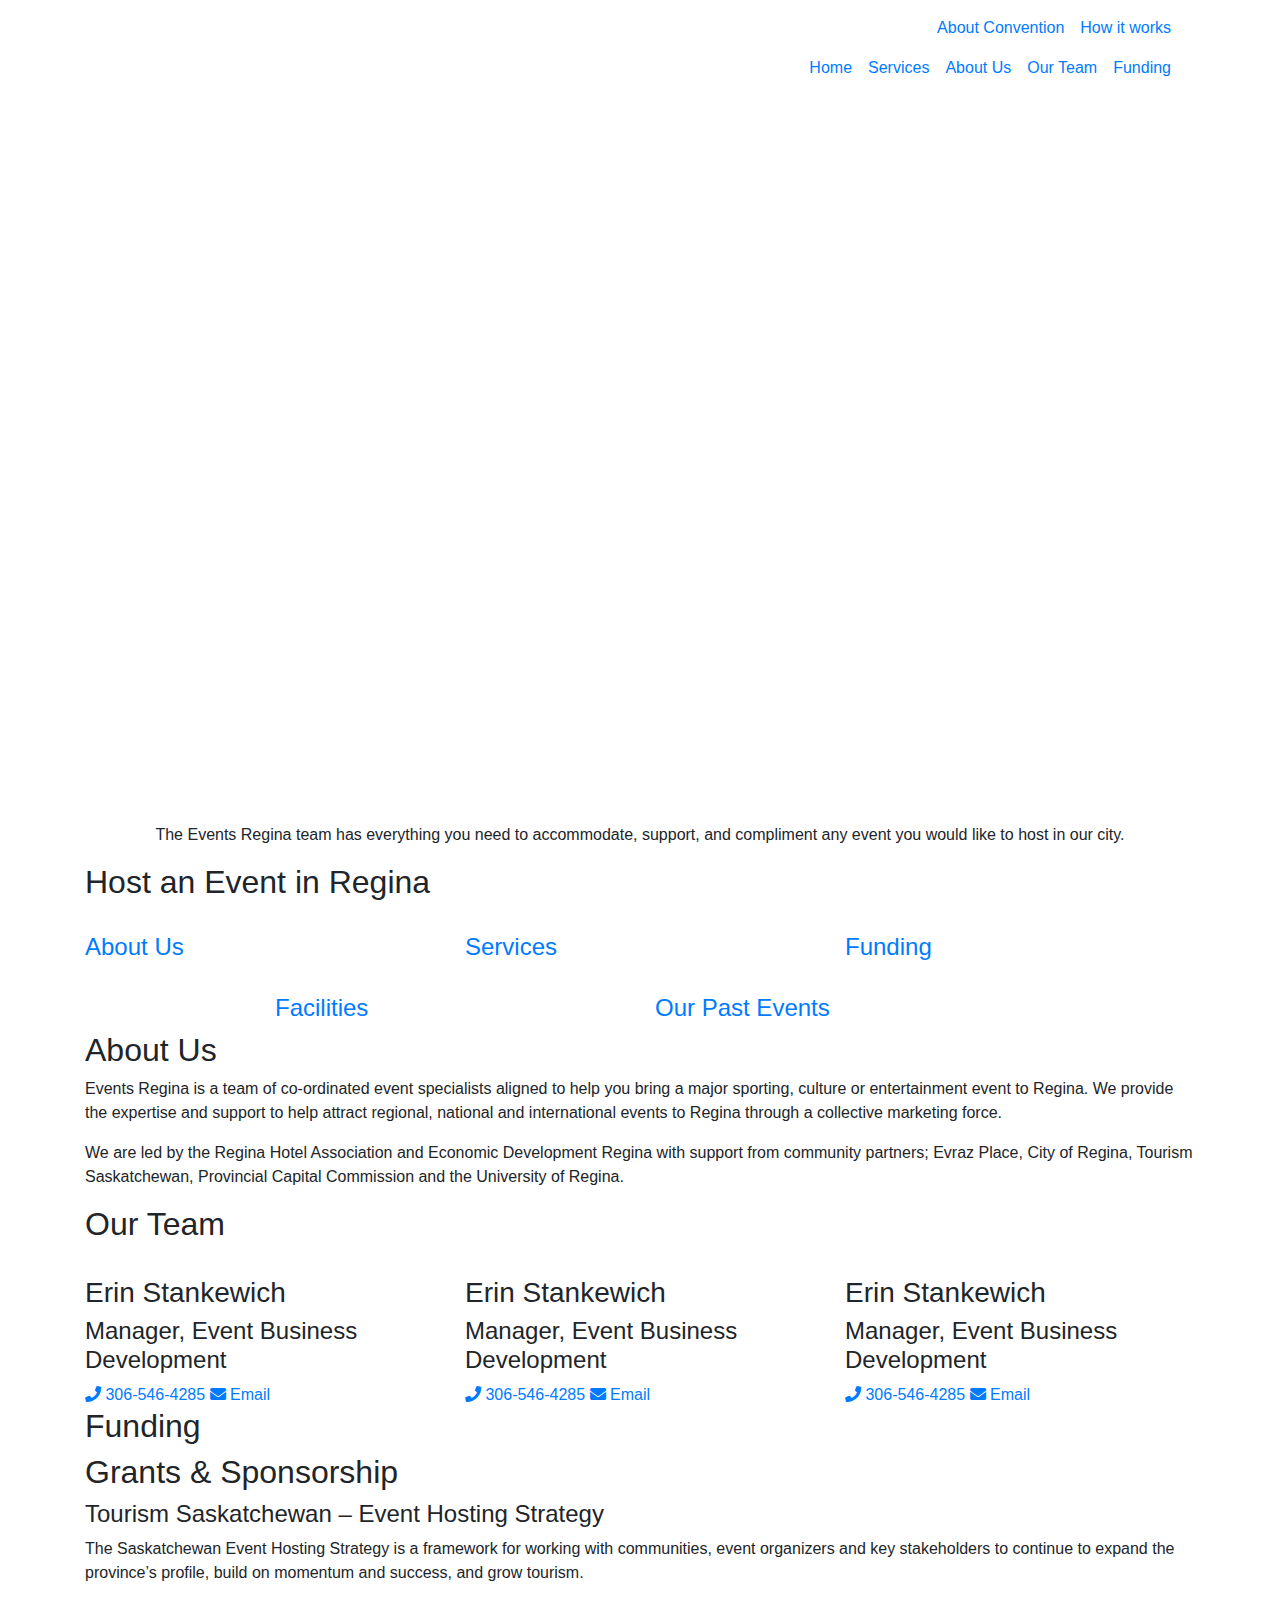
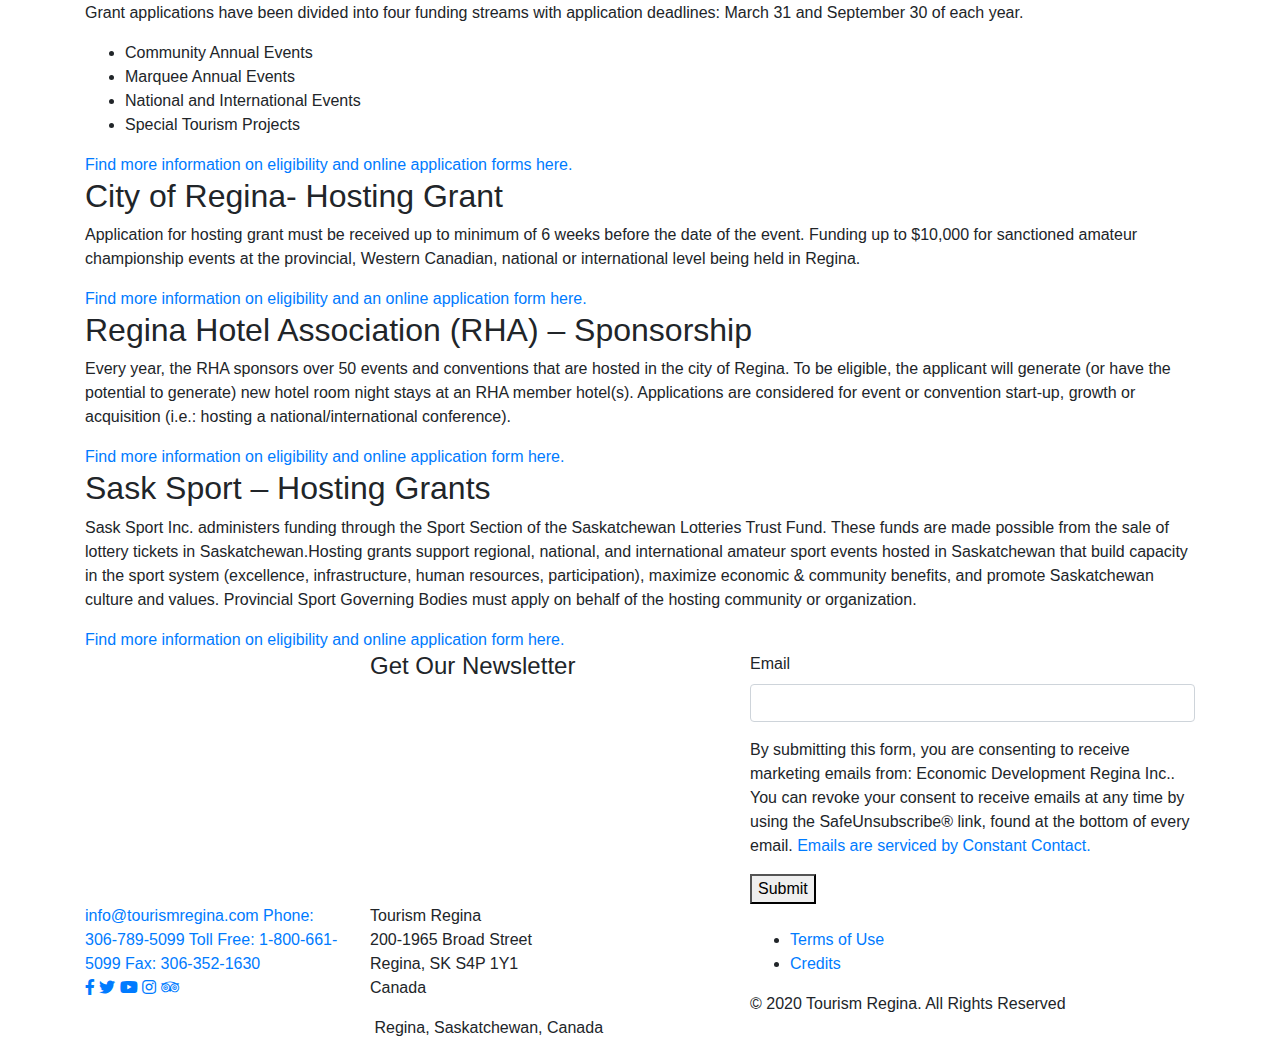
==== index.html @ 853d6567 "added init project files" ====
<!DOCTYPE html>
<html lang="en">
  <head>
    <meta charset="UTF-8" />
    <meta name="viewport" content="width=device-width, initial-scale=1.0" />
    <meta http-equiv="X-UA-Compatible" content="ie=edge" />
    <!-- Site title -->
    <title>Convention</title>

    <!-- Favicon -->
    <link rel="icon"  type="image/ico" href="assets/img/favicon.ico" />
    
    <!-- Bootstrap css -->
    <link rel="stylesheet" href="assets/css/bootstrap.min.css" />
    <!-- Fontawesome css -->
    <link rel="stylesheet" href="assets/css/fontawesome.min.css" />
    <!-- Main Style css -->
    <link rel="stylesheet" href="assets/css/style.css" />
  </head>
  <body>

    <!-- Header Start here -->
    <div class="header-area">
      <div class="container">
        <div class="row">
          <div class="col-lg-12">
            <nav class="navbar navbar-expand-lg">
              <a class="navbar-brand" href="index.html">
                <img src="assets/img/Events-Regina-Logo.svg" alt="">
              </a>
              <button class="navbar-toggler" type="button" data-toggle="collapse" data-target="#navbarSupportedContent" aria-controls="navbarSupportedContent" aria-expanded="false" aria-label="Toggle navigation">
                <span class="navbar-toggler-icon">
                  <i class="fas fa-bars"></i>
                </span>
              </button>
            
              <div class="collapse navbar-collapse flex-column" id="navbarSupportedContent">
                <ul class="navbar-nav flex-row ml-auto top-menu">
                  <li class="nav-item">
                    <a class="nav-link" href="#">About Convention</a>
                  </li>
                  <li class="nav-item">
                    <a class="nav-link" href="#">How it works</a>
                  </li>
                </ul>
                <ul class="navbar-nav ml-auto">
                  <li class="nav-item">
                    <a class="nav-link" href="#intro">Home</a>
                  </li>
                  <li class="nav-item">
                    <a class="nav-link" href="#cta">Services</a>
                  </li>
                  <li class="nav-item">
                    <a class="nav-link" href="#about">About Us</a>
                  </li>
                  <li class="nav-item">
                    <a class="nav-link" href="#team">Our Team</a>
                  </li>
                  <li class="nav-item">
                    <a class="nav-link" href="#funding">Funding</a>
                  </li>
                </ul>
              </div>
            </nav>
          </div>
        </div>
      </div>
    </div>
    <!-- Header end here -->

    <!-- Hero section start here -->
    <div class="hero-section" id="intro">
      <div class="video-wrapp">
        <video width="100%" height="720" autoplay loop>
          <source src="assets/video/bee_39120.mp4" type="video/mp4">
        </video>
      </div>
    </div>
    <!-- Hero section end here -->

    <!-- Intro section start here -->
    <div class="intro-section">
      <div class="container">
        <div class="row">
          <div class="col-lg-12">
            <div class="intro-text text-center">
              <p>The Events Regina team has everything you need to accommodate, support, and compliment any event you would like to host in our city.</p>
            </div>
          </div>
        </div>
      </div>
    </div>
    <!-- Intro section end here -->

    <!-- CTA section start here -->
    <div class="cta-section section-padding" id="cta">
      <div class="container">
        <div class="row">
          <div class="col-lg-12">
            <div class="section-title">
              <h2>Host an Event in Regina</h2>
            </div>
          </div>
        </div>
        <div class="row justify-content-center">
          <div class="col-lg-4 col-md-6">
            <a href="#" class="single-cta">
              <img src="//placekitten.com/360/360" alt="">
              <div class="text">
                <h4>About Us</h4>
              </div>
            </a>
          </div>
          <div class="col-lg-4 col-md-6">
            <a href="#" class="single-cta">
              <img src="//placekitten.com/360/360" alt="">
              <div class="text">
                <h4>Services</h4>
              </div>
            </a>
          </div>
          <div class="col-lg-4 col-md-6">
            <a href="#" class="single-cta">
              <img src="//placekitten.com/360/360" alt="">
              <div class="text">
                <h4>Funding</h4>
              </div>
            </a>
          </div>
          <div class="col-lg-4 col-md-6">
            <a href="#" class="single-cta">
              <img src="//placekitten.com/360/360" alt="">
              <div class="text">
                <h4>Facilities</h4>
              </div>
            </a>
          </div>
          <div class="col-lg-4 col-md-6">
            <a href="#" class="single-cta">
              <img src="//placekitten.com/360/360" alt="">
              <div class="text">
                <h4>Our Past Events</h4>
              </div>
            </a>
          </div>
        </div>
      </div>
    </div>
    <!-- CTA section end here -->

    <!-- About section start here -->
    <div class="about-section" id="about">
      <div class="gradient-band"></div>
      <div class="container">
        <div class="row">
          <div class="col-lg-12">
            <div class="section-title">
              <h2>About Us</h2>
            </div>
          </div>
        </div>
        <div class="row">
          <div class="col-lg-12">
            <div class="about-text">
              <p>Events Regina is a team of co-ordinated event specialists aligned to help you bring a major sporting, culture or entertainment event to Regina. We provide the expertise and support to help attract regional, national and international events to Regina through a collective marketing force.</p>
              <p>We are led by the Regina Hotel Association and Economic Development Regina with support from community partners; Evraz Place, City of Regina, Tourism Saskatchewan, Provincial Capital Commission and the University of Regina.</p>
            </div>
          </div>
        </div>
      </div>
    </div>
    <!-- About section end here -->

    <!-- Team section start here -->
    <div class="team-section section-padding" id="team">
      <div class="container">
        <div class="row">
          <div class="col-lg-12">
            <div class="section-title">
              <h2>Our Team</h2>
            </div>
          </div>
        </div>
        <div class="row justify-content-center">
          <div class="col-lg-4 col-md-6">
            <div class="single-team-member">
              <img src="//placekitten.com/300/300" alt="" class="avatar">
              <h3 class="name">Erin Stankewich</h3>
              <h4>Manager, Event Business Development</h4>
              <div class="contact-info">
                <a href="tel:306-546-4285"><i class="fa fa-phone"></i> 306-546-4285</a>
                <a href="mailto:demo@demomail.com"><i class="fa fa-envelope"></i> Email</a>
              </div>
            </div>
          </div>
          <div class="col-lg-4 col-md-6">
            <div class="single-team-member">
              <img src="//placekitten.com/300/300" alt="" class="avatar">
              <h3 class="name">Erin Stankewich</h3>
              <h4>Manager, Event Business Development</h4>
              <div class="contact-info">
                <a href="tel:306-546-4285"><i class="fa fa-phone"></i> 306-546-4285</a>
                <a href="mailto:demo@demomail.com"><i class="fa fa-envelope"></i> Email</a>
              </div>
            </div>
          </div>
          <div class="col-lg-4 col-md-6">
            <div class="single-team-member">
              <img src="//placekitten.com/300/300" alt="" class="avatar">
              <h3 class="name">Erin Stankewich</h3>
              <h4>Manager, Event Business Development</h4>
              <div class="contact-info">
                <a href="tel:306-546-4285"><i class="fa fa-phone"></i> 306-546-4285</a>
                <a href="mailto:demo@demomail.com"><i class="fa fa-envelope"></i> Email</a>
              </div>
            </div>
          </div>
        </div>
      </div>
    </div>
    <!-- Team section end here -->


    <!-- Funding section start here -->
    <div class="funding-section section-padding-bottom" id="funding">
      <div class="gradient-band"></div>
      <div class="container">
        <div class="row">
          <div class="col-lg-12">
            <div class="section-title">
              <h2>Funding</h2>
            </div>
          </div>
        </div>
        <div class="row">
          <div class="col-lg-12">
            <div class="funding-texts">
              <h2>Grants & Sponsorship</h2>
              <h4>Tourism Saskatchewan – Event Hosting Strategy</h4>
              <p>The Saskatchewan Event Hosting Strategy is a framework for working with communities, event organizers and key stakeholders to continue to expand the province’s profile, build on momentum and success, and grow tourism.</p>
              <p>Grant applications have been divided into four funding streams with application deadlines: March 31 and September 30 of each year.</p>
              <ul>
                <li>Community Annual Events</li>
                <li>Marquee Annual Events</li>
                <li>National and International Events</li>
                <li>Special Tourism Projects</li>
              </ul>
              <a href="#" class="inline-link">Find more information on eligibility and online application forms here.</a>
              <div class="spacer-30"></div>
              <h2>City of Regina- Hosting Grant</h2>
              <p>Application for hosting grant must be received up to minimum of 6 weeks before the date of the event.  Funding up to $10,000 for sanctioned amateur championship events at the provincial, Western Canadian, national or international level being held in Regina.</p>
              <a href="#" class="inline-link">Find more information on eligibility and an online application form here.</a>
              <div class="spacer-30"></div>
              <h2>Regina Hotel Association (RHA) – Sponsorship</h2>
              <p>Every year, the RHA sponsors over 50 events and conventions that are hosted in the city of Regina.  To be eligible, the applicant will generate (or have the potential to generate) new hotel room night stays at an RHA member hotel(s).  Applications are considered for event or convention start-up, growth or acquisition (i.e.: hosting a national/international conference).</p>
              <a href="#" class="inline-link">Find more information on eligibility and online application form here.</a>
              <div class="spacer-30"></div>
              <h2>Sask Sport – Hosting Grants</h2>
              <p>Sask Sport Inc. administers funding through the Sport Section of the Saskatchewan Lotteries Trust Fund. These funds are made possible from the sale of lottery tickets in Saskatchewan.Hosting grants support regional, national, and international amateur sport events hosted in Saskatchewan that build capacity in the sport system (excellence, infrastructure, human resources, participation), maximize economic & community benefits, and promote Saskatchewan culture and values. Provincial Sport Governing Bodies must apply on behalf of the hosting community or organization.</p>
              <a href="#" class="inline-link">Find more information on eligibility and online application form here.</a>
            </div>
          </div>
        </div>
      </div>
    </div>
    <!-- Funding section end here -->


    <!-- Footer area start here -->
    <div class="footer-section">
      <div class="container">
        <div class="row">
          <div class="col-lg-3">
            <a class="footer-logo">
              <img src="assets/img/Events-Regina-Logo.svg" alt="">
            </a>
          </div>
          <div class="col-lg-4">
            <div class="signup-title">
              <h4>Get Our Newsletter</h4>
            </div>
          </div>
          <div class="col-lg-5">
            <div class="subscribe-box">
              <form>
                <div class="form-group">
                  <label for="email" class="required">Email</label>
                  <input type="email" class="form-control" id="email">
                </div>
                <div class="disclaimer-text">
                  <p>
                    By submitting this form, you are consenting to receive marketing emails from: Economic Development Regina Inc.. You can revoke your consent to receive emails at any time by using the SafeUnsubscribe® link, found at the bottom of every email.
                    <a href="#" target="_blank">Emails are serviced by Constant Contact.</a>
                  </p>
                </div>
                <button type="submit" class="gradient-button">Submit</button>
              </form>
            </div>
          </div>
        </div>
        <div class="row footer-bottom justify-content-center">
          <div class="col-lg-3 col-md-6">
            <div class="contact-info">
              <a href="mailto:demo@demomail.com"><span>info@tourismregina.com</span></a>
              <a href="tel:306-789-5099">Phone: <span>306-789-5099</span></a>
              <a href="tel:1-800-661-5099">Toll Free: <span>1-800-661-5099</span></a>
              <a href="tel:306-352-1630">Fax: <span>306-352-1630</span></a>
            </div>
            <div class="social-links">
              <a href="#"><i class="fab fa-facebook-f"></i></a>
              <a href="#"><i class="fab fa-twitter"></i></a>
              <a href="#"><i class="fab fa-youtube"></i></a>
              <a href="#"><i class="fab fa-instagram"></i></a>
              <a href="#"><i class="fab fa-tripadvisor"></i></a>
            </div>
          </div>
          <div class="col-lg-4 col-md-6">
            <div class="footer-address">
              <p>Tourism Regina<br>
                200-1965 Broad Street<br>
                Regina, SK S4P 1Y1<br>
                Canada
              </p>
              <div class="text-with-flag">
                <p><img src="assets/img/flag-canda.png" alt=""> Regina, Saskatchewan, Canada</p>
              </div>
            </div>
          </div>
          <div class="col-lg-5 col-md-5">
            <div class="footer-copyright">
              <img class="logo-right" src="assets/img/EDR-Logo.svg" alt="">
              <div class="footer-link">
                <ul>
                  <li><a href="#">Terms of Use</a></li>
                  <li><a href="#">Credits</a></li>
                </ul>
              </div>
              <p class="copy-text">&copy; 2020 Tourism Regina. All Rights Reserved</p>
            </div>
          </div>
        </div>
      </div>
    </div>
    <!-- Footer area end here -->

    <!-- jQuery library -->
    <script src="assets/js/jquery.slim.min.js"></script>
    <!-- Popper js -->
    <script src="assets/js/popper.min.js"></script>
    <!-- Bootsrap js -->
    <script src="assets/js/bootstrap.min.js"></script>
    <!-- Custom js -->
    <script src="assets/js/main.js"></script>
  </body>
</html>
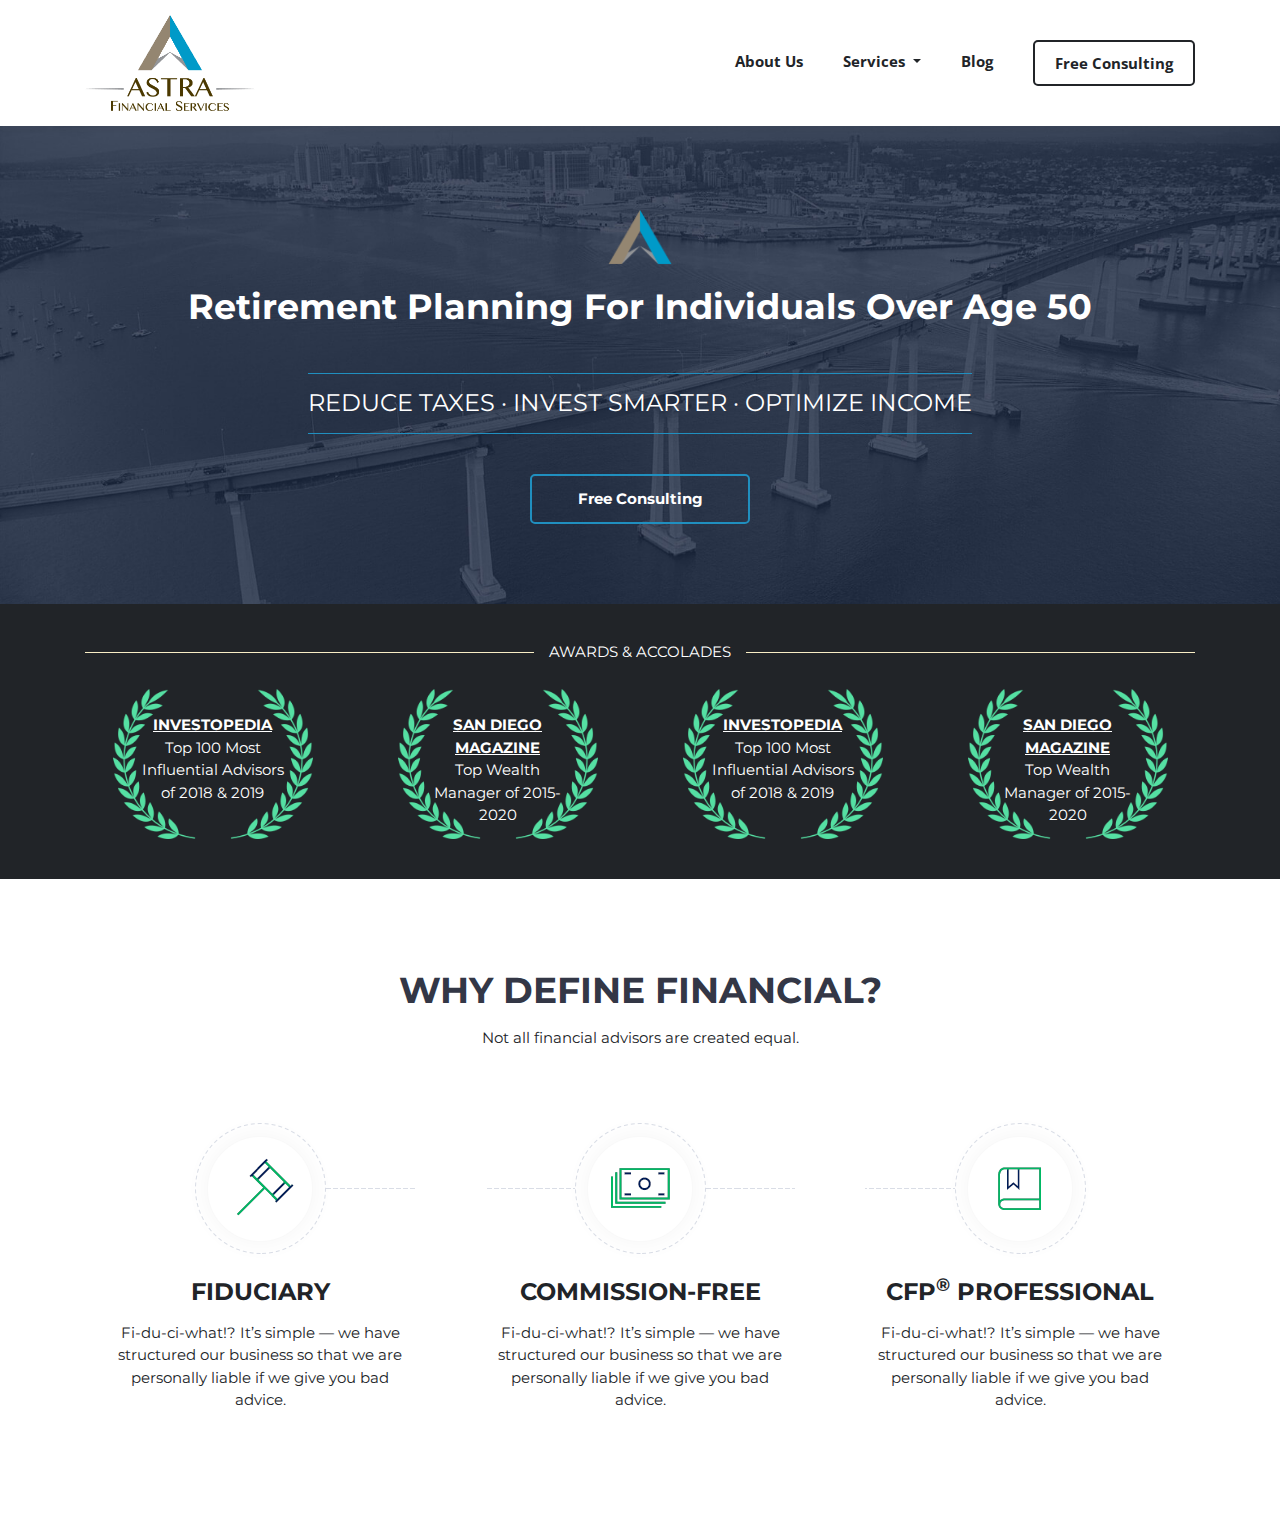
==== commit 56b6dcb3: "added feature section" ====
--- a/index.html
+++ b/index.html
@@ -5,10 +5,7 @@
     <meta name="viewport" content="width=device-width, initial-scale=1.0" />
     <meta http-equiv="X-UA-Compatible" content="ie=edge" />
     <!-- Site title -->
-    <title>Convention</title>
-
-    <!-- Favicon -->
-    <link rel="icon"  type="image/ico" href="assets/img/favicon.ico" />
+    <title>Astra Finance</title>
     
     <!-- Bootstrap css -->
     <link rel="stylesheet" href="assets/css/bootstrap.min.css" />
@@ -20,13 +17,13 @@
   <body>
 
     <!-- Header Start here -->
-    <div class="header-area">
+    <div class="header-area absolute">
       <div class="container">
         <div class="row">
           <div class="col-lg-12">
             <nav class="navbar navbar-expand-lg">
               <a class="navbar-brand" href="index.html">
-                <img src="assets/img/Events-Regina-Logo.svg" alt="">
+                <img src="assets/img/astra-financial-logo.png" alt="">
               </a>
               <button class="navbar-toggler" type="button" data-toggle="collapse" data-target="#navbarSupportedContent" aria-controls="navbarSupportedContent" aria-expanded="false" aria-label="Toggle navigation">
                 <span class="navbar-toggler-icon">
@@ -34,30 +31,25 @@
                 </span>
               </button>
             
-              <div class="collapse navbar-collapse flex-column" id="navbarSupportedContent">
-                <ul class="navbar-nav flex-row ml-auto top-menu">
-                  <li class="nav-item">
-                    <a class="nav-link" href="#">About Convention</a>
-                  </li>
-                  <li class="nav-item">
-                    <a class="nav-link" href="#">How it works</a>
-                  </li>
-                </ul>
+              <div class="collapse navbar-collapse" id="navbarSupportedContent">
                 <ul class="navbar-nav ml-auto">
                   <li class="nav-item">
-                    <a class="nav-link" href="#intro">Home</a>
+                    <a class="nav-link" href="about-us.html">About Us</a>
+                  </li>
+                  <li class="nav-item dropdown">
+                    <a class="nav-link dropdown-toggle" href="#" id="navbarDropdown" role="button" data-toggle="dropdown" aria-haspopup="true" aria-expanded="false">
+                      Services
+                    </a>
+                    <div class="dropdown-menu" aria-labelledby="navbarDropdown">
+                      <a class="dropdown-item" href="sub-menu.html">Sub Menu</a>
+                      <a class="dropdown-item" href="sub-menu.html">Sub Menu</a>
+                    </div>
                   </li>
                   <li class="nav-item">
-                    <a class="nav-link" href="#cta">Services</a>
-                  </li>
-                  <li class="nav-item">
-                    <a class="nav-link" href="#about">About Us</a>
-                  </li>
-                  <li class="nav-item">
-                    <a class="nav-link" href="#team">Our Team</a>
-                  </li>
-                  <li class="nav-item">
-                    <a class="nav-link" href="#funding">Funding</a>
+                    <a class="nav-link" href="blogpost.html">Blog</a>
+                  </li>
+                  <li class="nav-item bordered">
+                    <a class="nav-link" href="consults.html">Free Consulting</a>
                   </li>
                 </ul>
               </div>
@@ -69,277 +61,135 @@
     <!-- Header end here -->
 
     <!-- Hero section start here -->
-    <div class="hero-section" id="intro">
-      <div class="video-wrapp">
-        <video width="100%" height="720" autoplay loop>
-          <source src="assets/video/bee_39120.mp4" type="video/mp4">
-        </video>
+    <div class="hero-section">
+      <div class="container">
+        <div class="row">
+          <div class="col-lg-12">
+            <div class="hero-text">
+              <img src="assets/img/astra-logo.png" alt="" class="icon-logo">
+              <h1>Retirement Planning For Individuals Over Age 50</h1>
+              <div class="d-block">
+                <h3>Reduce Taxes · Invest Smarter · Optimize Income</h3>
+              </div>
+              <a href="consults.html" class="primary-button">Free Consulting</a>
+            </div>
+          </div>
+        </div>
       </div>
     </div>
     <!-- Hero section end here -->
 
-    <!-- Intro section start here -->
-    <div class="intro-section">
-      <div class="container">
-        <div class="row">
-          <div class="col-lg-12">
-            <div class="intro-text text-center">
-              <p>The Events Regina team has everything you need to accommodate, support, and compliment any event you would like to host in our city.</p>
-            </div>
-          </div>
-        </div>
-      </div>
-    </div>
-    <!-- Intro section end here -->
-
-    <!-- CTA section start here -->
-    <div class="cta-section section-padding" id="cta">
+    <!-- Award section start here -->
+    <div class="award-section">
+      <div class="container">
+        <div class="row">
+          <div class="col-lg-12">
+            <div class="separator">
+              <span class="separator-holder left">
+                <span class="separator-line"></span>
+              </span>
+              <h4>Awards &amp; Accolades</h4>
+              <span class="separator-holder left">
+                <span class="separator-line"></span>
+              </span>
+            </div>
+          </div>
+        </div>
+        <div class="row">
+          <div class="col-lg-3 col-md-6">
+            <div class="single-award">
+              <span>
+                <a href="#" target="_blank">
+                  <strong>Investopedia</strong>
+                </a>
+              </span>
+              <br> Top 100 Most Influential Advisors of 2018 &amp; 2019
+            </div>
+          </div>
+          <div class="col-lg-3 col-md-6">
+            <div class="single-award">
+              <span>
+                <a href="#" target="_blank">
+                  <strong>San Diego <br> Magazine</strong>
+                </a>
+              </span>
+              <br> Top Wealth Manager of 2015-2020
+            </div>
+          </div>
+          <div class="col-lg-3 col-md-6">
+            <div class="single-award">
+              <span>
+                <a href="#" target="_blank">
+                  <strong>Investopedia</strong>
+                </a>
+              </span>
+              <br> Top 100 Most Influential Advisors of 2018 &amp; 2019
+            </div>
+          </div>
+          <div class="col-lg-3 col-md-6">
+            <div class="single-award">
+              <span>
+                <a href="#" target="_blank">
+                  <strong>San Diego <br> Magazine</strong>
+                </a>
+              </span>
+              <br> Top Wealth Manager of 2015-2020
+            </div>
+          </div>
+        </div>
+      </div>
+    </div>
+    <!-- Award section end here -->
+
+    <!-- Feature section start here -->
+    <div class="feature-secton section-padding">
       <div class="container">
         <div class="row">
           <div class="col-lg-12">
             <div class="section-title">
-              <h2>Host an Event in Regina</h2>
-            </div>
-          </div>
-        </div>
-        <div class="row justify-content-center">
-          <div class="col-lg-4 col-md-6">
-            <a href="#" class="single-cta">
-              <img src="//placekitten.com/360/360" alt="">
-              <div class="text">
-                <h4>About Us</h4>
-              </div>
-            </a>
-          </div>
-          <div class="col-lg-4 col-md-6">
-            <a href="#" class="single-cta">
-              <img src="//placekitten.com/360/360" alt="">
-              <div class="text">
-                <h4>Services</h4>
-              </div>
-            </a>
-          </div>
-          <div class="col-lg-4 col-md-6">
-            <a href="#" class="single-cta">
-              <img src="//placekitten.com/360/360" alt="">
-              <div class="text">
-                <h4>Funding</h4>
-              </div>
-            </a>
-          </div>
-          <div class="col-lg-4 col-md-6">
-            <a href="#" class="single-cta">
-              <img src="//placekitten.com/360/360" alt="">
-              <div class="text">
-                <h4>Facilities</h4>
-              </div>
-            </a>
-          </div>
-          <div class="col-lg-4 col-md-6">
-            <a href="#" class="single-cta">
-              <img src="//placekitten.com/360/360" alt="">
-              <div class="text">
-                <h4>Our Past Events</h4>
-              </div>
-            </a>
-          </div>
-        </div>
-      </div>
-    </div>
-    <!-- CTA section end here -->
-
-    <!-- About section start here -->
-    <div class="about-section" id="about">
-      <div class="gradient-band"></div>
-      <div class="container">
-        <div class="row">
-          <div class="col-lg-12">
-            <div class="section-title">
-              <h2>About Us</h2>
-            </div>
-          </div>
-        </div>
-        <div class="row">
-          <div class="col-lg-12">
-            <div class="about-text">
-              <p>Events Regina is a team of co-ordinated event specialists aligned to help you bring a major sporting, culture or entertainment event to Regina. We provide the expertise and support to help attract regional, national and international events to Regina through a collective marketing force.</p>
-              <p>We are led by the Regina Hotel Association and Economic Development Regina with support from community partners; Evraz Place, City of Regina, Tourism Saskatchewan, Provincial Capital Commission and the University of Regina.</p>
-            </div>
-          </div>
-        </div>
-      </div>
-    </div>
-    <!-- About section end here -->
-
-    <!-- Team section start here -->
-    <div class="team-section section-padding" id="team">
-      <div class="container">
-        <div class="row">
-          <div class="col-lg-12">
-            <div class="section-title">
-              <h2>Our Team</h2>
-            </div>
-          </div>
-        </div>
-        <div class="row justify-content-center">
-          <div class="col-lg-4 col-md-6">
-            <div class="single-team-member">
-              <img src="//placekitten.com/300/300" alt="" class="avatar">
-              <h3 class="name">Erin Stankewich</h3>
-              <h4>Manager, Event Business Development</h4>
-              <div class="contact-info">
-                <a href="tel:306-546-4285"><i class="fa fa-phone"></i> 306-546-4285</a>
-                <a href="mailto:demo@demomail.com"><i class="fa fa-envelope"></i> Email</a>
-              </div>
-            </div>
-          </div>
-          <div class="col-lg-4 col-md-6">
-            <div class="single-team-member">
-              <img src="//placekitten.com/300/300" alt="" class="avatar">
-              <h3 class="name">Erin Stankewich</h3>
-              <h4>Manager, Event Business Development</h4>
-              <div class="contact-info">
-                <a href="tel:306-546-4285"><i class="fa fa-phone"></i> 306-546-4285</a>
-                <a href="mailto:demo@demomail.com"><i class="fa fa-envelope"></i> Email</a>
-              </div>
-            </div>
-          </div>
-          <div class="col-lg-4 col-md-6">
-            <div class="single-team-member">
-              <img src="//placekitten.com/300/300" alt="" class="avatar">
-              <h3 class="name">Erin Stankewich</h3>
-              <h4>Manager, Event Business Development</h4>
-              <div class="contact-info">
-                <a href="tel:306-546-4285"><i class="fa fa-phone"></i> 306-546-4285</a>
-                <a href="mailto:demo@demomail.com"><i class="fa fa-envelope"></i> Email</a>
-              </div>
-            </div>
-          </div>
-        </div>
-      </div>
-    </div>
-    <!-- Team section end here -->
-
-
-    <!-- Funding section start here -->
-    <div class="funding-section section-padding-bottom" id="funding">
-      <div class="gradient-band"></div>
-      <div class="container">
-        <div class="row">
-          <div class="col-lg-12">
-            <div class="section-title">
-              <h2>Funding</h2>
-            </div>
-          </div>
-        </div>
-        <div class="row">
-          <div class="col-lg-12">
-            <div class="funding-texts">
-              <h2>Grants & Sponsorship</h2>
-              <h4>Tourism Saskatchewan – Event Hosting Strategy</h4>
-              <p>The Saskatchewan Event Hosting Strategy is a framework for working with communities, event organizers and key stakeholders to continue to expand the province’s profile, build on momentum and success, and grow tourism.</p>
-              <p>Grant applications have been divided into four funding streams with application deadlines: March 31 and September 30 of each year.</p>
-              <ul>
-                <li>Community Annual Events</li>
-                <li>Marquee Annual Events</li>
-                <li>National and International Events</li>
-                <li>Special Tourism Projects</li>
-              </ul>
-              <a href="#" class="inline-link">Find more information on eligibility and online application forms here.</a>
-              <div class="spacer-30"></div>
-              <h2>City of Regina- Hosting Grant</h2>
-              <p>Application for hosting grant must be received up to minimum of 6 weeks before the date of the event.  Funding up to $10,000 for sanctioned amateur championship events at the provincial, Western Canadian, national or international level being held in Regina.</p>
-              <a href="#" class="inline-link">Find more information on eligibility and an online application form here.</a>
-              <div class="spacer-30"></div>
-              <h2>Regina Hotel Association (RHA) – Sponsorship</h2>
-              <p>Every year, the RHA sponsors over 50 events and conventions that are hosted in the city of Regina.  To be eligible, the applicant will generate (or have the potential to generate) new hotel room night stays at an RHA member hotel(s).  Applications are considered for event or convention start-up, growth or acquisition (i.e.: hosting a national/international conference).</p>
-              <a href="#" class="inline-link">Find more information on eligibility and online application form here.</a>
-              <div class="spacer-30"></div>
-              <h2>Sask Sport – Hosting Grants</h2>
-              <p>Sask Sport Inc. administers funding through the Sport Section of the Saskatchewan Lotteries Trust Fund. These funds are made possible from the sale of lottery tickets in Saskatchewan.Hosting grants support regional, national, and international amateur sport events hosted in Saskatchewan that build capacity in the sport system (excellence, infrastructure, human resources, participation), maximize economic & community benefits, and promote Saskatchewan culture and values. Provincial Sport Governing Bodies must apply on behalf of the hosting community or organization.</p>
-              <a href="#" class="inline-link">Find more information on eligibility and online application form here.</a>
-            </div>
-          </div>
-        </div>
-      </div>
-    </div>
-    <!-- Funding section end here -->
+              <h2>WHY DEFINE FINANCIAL?</h2>
+              <p>Not all financial advisors are created equal.</p>
+            </div>
+          </div>
+        </div>
+        <div class="row">
+          <div class="col-lg-4">
+            <div class="single-feature">
+              <div class="icon">
+                <img src="assets/img/Fiduciary-icon.png" alt="">
+              </div>
+              <h4>FIDUCIARY</h4>
+              <p>Fi-du-ci-what!? It’s simple — we have structured our business so that we are personally liable if we give you bad advice.</p>
+            </div>
+          </div>
+          <div class="col-lg-4">
+            <div class="single-feature">
+              <div class="icon">
+                <img src="assets/img/Commision.png" alt="">
+              </div>
+              <h4>COMMISSION-FREE</h4>
+              <p>Fi-du-ci-what!? It’s simple — we have structured our business so that we are personally liable if we give you bad advice.</p>
+            </div>
+          </div>
+          <div class="col-lg-4">
+            <div class="single-feature">
+              <div class="icon">
+                <img src="assets/img/cfm-icon.png" alt="">
+              </div>
+              <h4>CFP<sup>®</sup> PROFESSIONAL</h4>
+              <p>Fi-du-ci-what!? It’s simple — we have structured our business so that we are personally liable if we give you bad advice.</p>
+            </div>
+          </div>
+        </div>
+      </div>
+    </div>
+    <!-- Feature section end here -->
+
+    <!--  -->
 
 
     <!-- Footer area start here -->
     <div class="footer-section">
-      <div class="container">
-        <div class="row">
-          <div class="col-lg-3">
-            <a class="footer-logo">
-              <img src="assets/img/Events-Regina-Logo.svg" alt="">
-            </a>
-          </div>
-          <div class="col-lg-4">
-            <div class="signup-title">
-              <h4>Get Our Newsletter</h4>
-            </div>
-          </div>
-          <div class="col-lg-5">
-            <div class="subscribe-box">
-              <form>
-                <div class="form-group">
-                  <label for="email" class="required">Email</label>
-                  <input type="email" class="form-control" id="email">
-                </div>
-                <div class="disclaimer-text">
-                  <p>
-                    By submitting this form, you are consenting to receive marketing emails from: Economic Development Regina Inc.. You can revoke your consent to receive emails at any time by using the SafeUnsubscribe® link, found at the bottom of every email.
-                    <a href="#" target="_blank">Emails are serviced by Constant Contact.</a>
-                  </p>
-                </div>
-                <button type="submit" class="gradient-button">Submit</button>
-              </form>
-            </div>
-          </div>
-        </div>
-        <div class="row footer-bottom justify-content-center">
-          <div class="col-lg-3 col-md-6">
-            <div class="contact-info">
-              <a href="mailto:demo@demomail.com"><span>info@tourismregina.com</span></a>
-              <a href="tel:306-789-5099">Phone: <span>306-789-5099</span></a>
-              <a href="tel:1-800-661-5099">Toll Free: <span>1-800-661-5099</span></a>
-              <a href="tel:306-352-1630">Fax: <span>306-352-1630</span></a>
-            </div>
-            <div class="social-links">
-              <a href="#"><i class="fab fa-facebook-f"></i></a>
-              <a href="#"><i class="fab fa-twitter"></i></a>
-              <a href="#"><i class="fab fa-youtube"></i></a>
-              <a href="#"><i class="fab fa-instagram"></i></a>
-              <a href="#"><i class="fab fa-tripadvisor"></i></a>
-            </div>
-          </div>
-          <div class="col-lg-4 col-md-6">
-            <div class="footer-address">
-              <p>Tourism Regina<br>
-                200-1965 Broad Street<br>
-                Regina, SK S4P 1Y1<br>
-                Canada
-              </p>
-              <div class="text-with-flag">
-                <p><img src="assets/img/flag-canda.png" alt=""> Regina, Saskatchewan, Canada</p>
-              </div>
-            </div>
-          </div>
-          <div class="col-lg-5 col-md-5">
-            <div class="footer-copyright">
-              <img class="logo-right" src="assets/img/EDR-Logo.svg" alt="">
-              <div class="footer-link">
-                <ul>
-                  <li><a href="#">Terms of Use</a></li>
-                  <li><a href="#">Credits</a></li>
-                </ul>
-              </div>
-              <p class="copy-text">&copy; 2020 Tourism Regina. All Rights Reserved</p>
-            </div>
-          </div>
-        </div>
-      </div>
     </div>
     <!-- Footer area end here -->
 
--- a/assets/css/style.css
+++ b/assets/css/style.css
@@ -0,0 +1,542 @@
+@import url("https://fonts.googleapis.com/css2?family=Montserrat:wght@300;400;700&family=Open+Sans:wght@300;400;700&family=Roboto:wght@300;400;700&display=swap");
+html,
+body {
+  scroll-behavior: smooth;
+  height: 100%;
+  position: relative;
+}
+
+body {
+  font-family: "Montserrat", sans-serif;
+  color: #212428;
+  font-weight: 400;
+  line-height: 1.5;
+  font-size: 15px;
+}
+
+img {
+  max-width: 100%;
+  height: auto;
+}
+
+h1,
+h2,
+h3,
+h4,
+h5,
+h6 {
+  font-weight: 700;
+  margin: 0 0 15px;
+  line-height: 1.2;
+}
+
+a:hover,
+a:focus {
+  text-decoration: none;
+}
+
+a:focus,
+input:focus,
+select:focus,
+button:focus {
+  outline: 0 solid;
+}
+
+.spacer-20 {
+  height: 20px;
+}
+
+.spacer-30 {
+  height: 30px;
+}
+
+.spacer-40 {
+  height: 40px;
+}
+
+.section-padding {
+  padding: 90px 0px;
+}
+
+@media only screen and (max-width: 767px) {
+  .section-padding {
+    padding: 50px 0px;
+  }
+}
+
+.section-padding-bottom {
+  padding-bottom: 90px;
+}
+
+@media only screen and (max-width: 767px) {
+  .section-padding-bottom {
+    padding-bottom: 50px;
+  }
+}
+
+.section-title {
+  text-align: center;
+  margin-bottom: 50px;
+}
+
+@media only screen and (min-width: 768px) and (max-width: 991px) {
+  .section-title {
+    margin-bottom: 40px;
+  }
+}
+
+@media only screen and (max-width: 767px) {
+  .section-title {
+    margin-bottom: 30px;
+  }
+}
+
+.section-title h2 {
+  font-size: 36px;
+  position: relative;
+  color: #333746;
+}
+
+@media only screen and (min-width: 768px) and (max-width: 991px) {
+  .section-title h2 {
+    font-size: 28px;
+  }
+}
+
+@media only screen and (max-width: 767px) {
+  .section-title h2 {
+    font-size: 24px;
+  }
+}
+
+.primary-button {
+  display: inline-block;
+  text-align: center;
+  padding: 12px 25px;
+  background-color: transparent;
+  color: #ffffff;
+  font-weight: bold;
+  border-radius: 5px;
+  -webkit-transition: all 0.3s ease;
+  transition: all 0.3s ease;
+  min-width: 220px;
+  position: relative;
+  border: 2px solid #208FBF;
+  z-index: 1;
+}
+
+.primary-button::before {
+  content: "";
+  position: absolute;
+  left: 0;
+  top: 0;
+  width: 100%;
+  height: 100%;
+  background-color: #208FBF;
+  -webkit-transform: scaleX(0);
+          transform: scaleX(0);
+  -webkit-transform-origin: 0 50%;
+          transform-origin: 0 50%;
+  -webkit-transition: all 0.3s ease-out;
+  transition: all 0.3s ease-out;
+  z-index: -1;
+}
+
+.primary-button.white {
+  background-color: #ffffff;
+  color: #208FBF;
+}
+
+.primary-button.white:hover {
+  background-color: transparent;
+  color: #ffffff;
+}
+
+.primary-button.full-width {
+  width: 100%;
+  display: block;
+  margin-top: 10px;
+}
+
+.primary-button:hover {
+  background-color: transparent;
+  color: #ffffff;
+}
+
+.primary-button:hover:before {
+  -webkit-transform: scaleX(1);
+          transform: scaleX(1);
+}
+
+.gradient-button {
+  border: 0px;
+  min-width: 150px;
+  padding: 8px 20px;
+  display: inline-block;
+  border-radius: 5px;
+  background: -webkit-gradient(linear, left top, right top, from(#35aadd), to(#EAC63B));
+  background: linear-gradient(90deg, #35aadd 0%, #EAC63B 100%);
+  color: #ffffff;
+  font-weight: 700;
+  -webkit-transition: all 0.3s ease;
+  transition: all 0.3s ease;
+}
+
+.gradient-button:hover {
+  color: #ffffff;
+  background: -webkit-gradient(linear, right top, left top, from(#35aadd), to(#EAC63B));
+  background: linear-gradient(-90deg, #35aadd 0%, #EAC63B 100%);
+}
+
+.inline-link {
+  display: inline-block;
+  color: #208FBF;
+  -webkit-transition: all 0.3s ease;
+  transition: all 0.3s ease;
+}
+
+.inline-link:hover {
+  color: #333746;
+  text-decoration: underline;
+}
+
+.header-area {
+  padding: 10px 0px;
+  left: 0;
+  top: 0;
+  width: 100%;
+  z-index: 99;
+  background-color: #ffffff;
+  -webkit-box-shadow: 0px 4px 3px 0px rgba(51, 55, 70, 0.08);
+          box-shadow: 0px 4px 3px 0px rgba(51, 55, 70, 0.08);
+}
+
+.header-area.absolute {
+  position: absolute;
+}
+
+.header-area .navbar {
+  padding: 0;
+}
+
+.header-area .navbar .navbar-toggler {
+  font-size: 24px;
+}
+
+.header-area .navbar .navbar-toggler .navbar-toggler-icon {
+  color: #212428;
+  font-size: 32px;
+  height: auto;
+}
+
+.header-area .navbar .navbar-toggler[aria-expanded="true"] .fa-bars::before {
+  content: "\f00d";
+}
+
+.header-area .navbar .navbar-toggler[aria-expanded="false"] .fa-bars::before {
+  content: "\f0c9";
+}
+
+.header-area .navbar .navbar-brand img {
+  width: 100%;
+  max-width: 170px;
+}
+
+@media only screen and (min-width: 768px) and (max-width: 991px) {
+  .header-area .navbar .navbar-brand img {
+    max-width: 150px;
+  }
+}
+
+@media only screen and (max-width: 767px) {
+  .header-area .navbar .navbar-brand img {
+    max-width: 120px;
+  }
+}
+
+.header-area .navbar .navbar-nav {
+  font-family: "Open Sans", sans-serif;
+  font-weight: 700;
+}
+
+.header-area .navbar .navbar-nav .nav-item .nav-link {
+  font-weight: 700;
+  color: #212428;
+  padding: 10px 20px;
+  -webkit-transition: all 0.3s ease;
+  transition: all 0.3s ease;
+}
+
+.header-area .navbar .navbar-nav .nav-item .nav-link:hover {
+  color: #249fd5;
+}
+
+.header-area .navbar .navbar-nav .nav-item.bordered .nav-link {
+  border: 2px solid #212428;
+  border-radius: 5px;
+  margin-left: 20px;
+  position: relative;
+  z-index: 1;
+}
+
+.header-area .navbar .navbar-nav .nav-item.bordered .nav-link::before {
+  content: "";
+  position: absolute;
+  left: 0;
+  top: 0;
+  width: 100%;
+  height: 100%;
+  background-color: #249fd5;
+  -webkit-transform: scaleX(0);
+          transform: scaleX(0);
+  -webkit-transform-origin: 0 50%;
+          transform-origin: 0 50%;
+  -webkit-transition: all 0.4s ease-out;
+  transition: all 0.4s ease-out;
+  z-index: -1;
+}
+
+.header-area .navbar .navbar-nav .nav-item.bordered .nav-link:hover {
+  border: 2px solid #249fd5;
+  background-color: #249fd5;
+  color: #ffffff;
+}
+
+.header-area .navbar .navbar-nav .nav-item.bordered .nav-link:hover:before {
+  -webkit-transform: scaleX(1);
+          transform: scaleX(1);
+}
+
+@media only screen and (min-width: 768px) and (max-width: 991px) {
+  .header-area .navbar .navbar-nav .nav-item.bordered .nav-link {
+    display: inline-block;
+    margin-top: 10px;
+  }
+}
+
+@media only screen and (max-width: 767px) {
+  .header-area .navbar .navbar-nav .nav-item.bordered .nav-link {
+    display: inline-block;
+    margin-top: 10px;
+  }
+}
+
+.header-area .navbar .navbar-nav .nav-item .dropdown-menu {
+  border: 1px solid #E5E8F1;
+  padding: 0px;
+  border-radius: 0px;
+  margin: 0;
+  min-width: 200px;
+}
+
+@media only screen and (min-width: 768px) and (max-width: 991px) {
+  .header-area .navbar .navbar-nav .nav-item .dropdown-menu {
+    margin-left: 18px;
+    min-width: auto;
+  }
+}
+
+@media only screen and (max-width: 767px) {
+  .header-area .navbar .navbar-nav .nav-item .dropdown-menu {
+    margin-left: 18px;
+    min-width: auto;
+  }
+}
+
+.header-area .navbar .navbar-nav .nav-item .dropdown-menu .dropdown-item {
+  font-size: 15px;
+  padding: 10px;
+  font-weight: 700;
+  -webkit-transition: all 0.3s ease;
+  transition: all 0.3s ease;
+  border-left: 2px solid transparent;
+}
+
+.header-area .navbar .navbar-nav .nav-item .dropdown-menu .dropdown-item:hover {
+  border-left: 2px solid #249fd5;
+}
+
+.header-area .navbar .navbar-nav .nav-item:hover > .dropdown-menu {
+  display: block;
+}
+
+@media only screen and (min-width: 768px) and (max-width: 991px) {
+  .header-area .navbar .navbar-nav .nav-item:hover > .dropdown-menu {
+    display: inherit;
+  }
+}
+
+@media only screen and (max-width: 767px) {
+  .header-area .navbar .navbar-nav .nav-item:hover > .dropdown-menu {
+    display: inherit;
+  }
+}
+
+.header-area .navbar .navbar-nav .nav-item .dropdown-submenu {
+  position: relative;
+}
+
+.header-area .navbar .navbar-nav .nav-item .dropdown-submenu > .dropdown-menu {
+  top: 0;
+  left: 100%;
+  margin-top: -6px;
+}
+
+.header-area .navbar .navbar-nav .nav-item .dropdown-submenu li > a:hover:after {
+  text-decoration: underline;
+  -webkit-transform: rotate(-90deg);
+          transform: rotate(-90deg);
+}
+
+.hero-section {
+  background-color: #333746;
+  background-image: url(../img/banner-img.jpg);
+  background-size: cover;
+  background-position: center center;
+  background-repeat: no-repeat;
+  min-height: 400px;
+  padding: 80px 0px;
+}
+
+.hero-section .hero-text {
+  padding-top: 130px;
+  text-align: center;
+  color: #ffffff;
+}
+
+.hero-section .hero-text img.icon-logo {
+  max-width: 70px;
+  margin-bottom: 20px;
+}
+
+.hero-section .hero-text h1 {
+  font-size: 35px;
+}
+
+.hero-section .hero-text h3 {
+  font-size: 24px;
+  display: inline-block;
+  padding: 15px 0px;
+  margin: 30px 0px 40px;
+  border-top: 1px solid #208FBF;
+  border-bottom: 1px solid #208FBF;
+  font-weight: 400;
+  text-transform: uppercase;
+}
+
+.award-section {
+  background-color: #212428;
+  text-align: center;
+  color: #ffffff;
+  padding: 40px 0px 10px;
+}
+
+.award-section .separator {
+  display: -webkit-box;
+  display: -ms-flexbox;
+  display: flex;
+  -webkit-box-orient: horizontal;
+  -webkit-box-direction: normal;
+      -ms-flex-direction: row;
+          flex-direction: row;
+  -ms-flex-wrap: nowrap;
+      flex-wrap: nowrap;
+  -webkit-box-align: center;
+      -ms-flex-align: center;
+          align-items: center;
+}
+
+.award-section .separator h4 {
+  text-transform: uppercase;
+  padding: 0px 15px;
+  font-weight: 400;
+  line-height: 1;
+  font-size: 100%;
+  margin: 0;
+  -webkit-box-flex: 0;
+      -ms-flex: 0 1 auto;
+          flex: 0 1 auto;
+}
+
+.award-section .separator .separator-holder {
+  height: 1px;
+  position: relative;
+  -webkit-box-flex: 1;
+      -ms-flex: 1 1 auto;
+          flex: 1 1 auto;
+  min-width: 10%;
+}
+
+.award-section .separator .separator-holder .separator-line {
+  height: 1px;
+  border-top: 1px solid #f9eec5;
+  display: block;
+  position: relative;
+  top: 1px;
+  width: 100%;
+}
+
+.award-section .single-award {
+  width: 200px;
+  height: 150px;
+  background: url(../img/green-leaves.png) no-repeat;
+  margin: 30px auto 30px;
+  text-align: center;
+  color: #ffffff;
+  padding: 25px 25px 0;
+  background-size: 100% 100%;
+  font-size: 15px;
+}
+
+.award-section .single-award a {
+  color: #ffffff;
+  text-transform: uppercase;
+  text-decoration: underline;
+}
+
+.feature-secton .single-feature {
+  text-align: center;
+  padding: 20px;
+}
+
+.feature-secton .single-feature .icon {
+  background: url(../img/line.png) repeat-x center center;
+  margin-bottom: 20px;
+}
+
+.feature-secton .col-lg-4:first-of-type .single-feature .icon {
+  background: url(../img/line.png) no-repeat center right;
+}
+
+@media only screen and (min-width: 768px) and (max-width: 991px) {
+  .feature-secton .col-lg-4:first-of-type .single-feature .icon {
+    background-repeat: repeat-x;
+    background-position: center center;
+  }
+}
+
+@media only screen and (max-width: 767px) {
+  .feature-secton .col-lg-4:first-of-type .single-feature .icon {
+    background-repeat: repeat-x;
+    background-position: center center;
+  }
+}
+
+.feature-secton .col-lg-4:last-of-type .single-feature .icon {
+  background: url(../img/line.png) no-repeat center left;
+}
+
+@media only screen and (min-width: 768px) and (max-width: 991px) {
+  .feature-secton .col-lg-4:last-of-type .single-feature .icon {
+    background-repeat: repeat-x;
+    background-position: center center;
+  }
+}
+
+@media only screen and (max-width: 767px) {
+  .feature-secton .col-lg-4:last-of-type .single-feature .icon {
+    background-repeat: repeat-x;
+    background-position: center center;
+  }
+}
+/*# sourceMappingURL=style.css.map */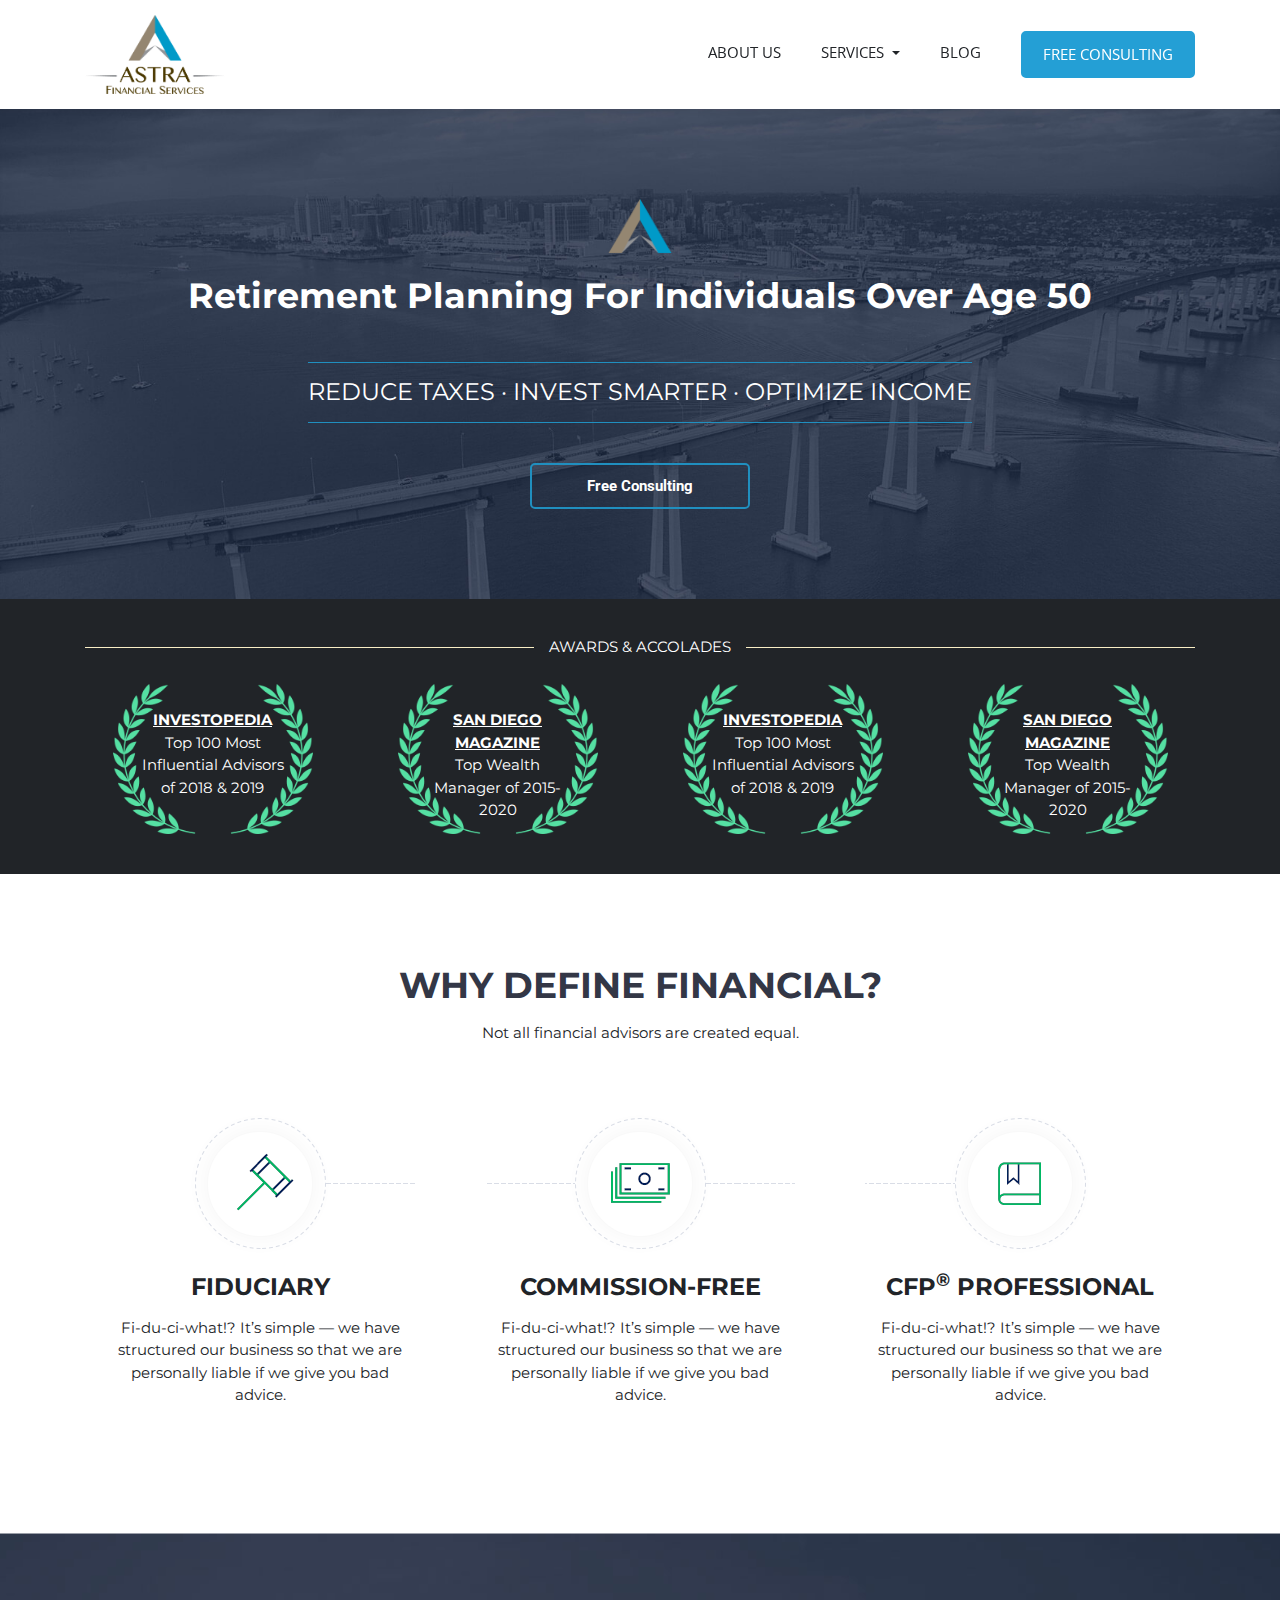
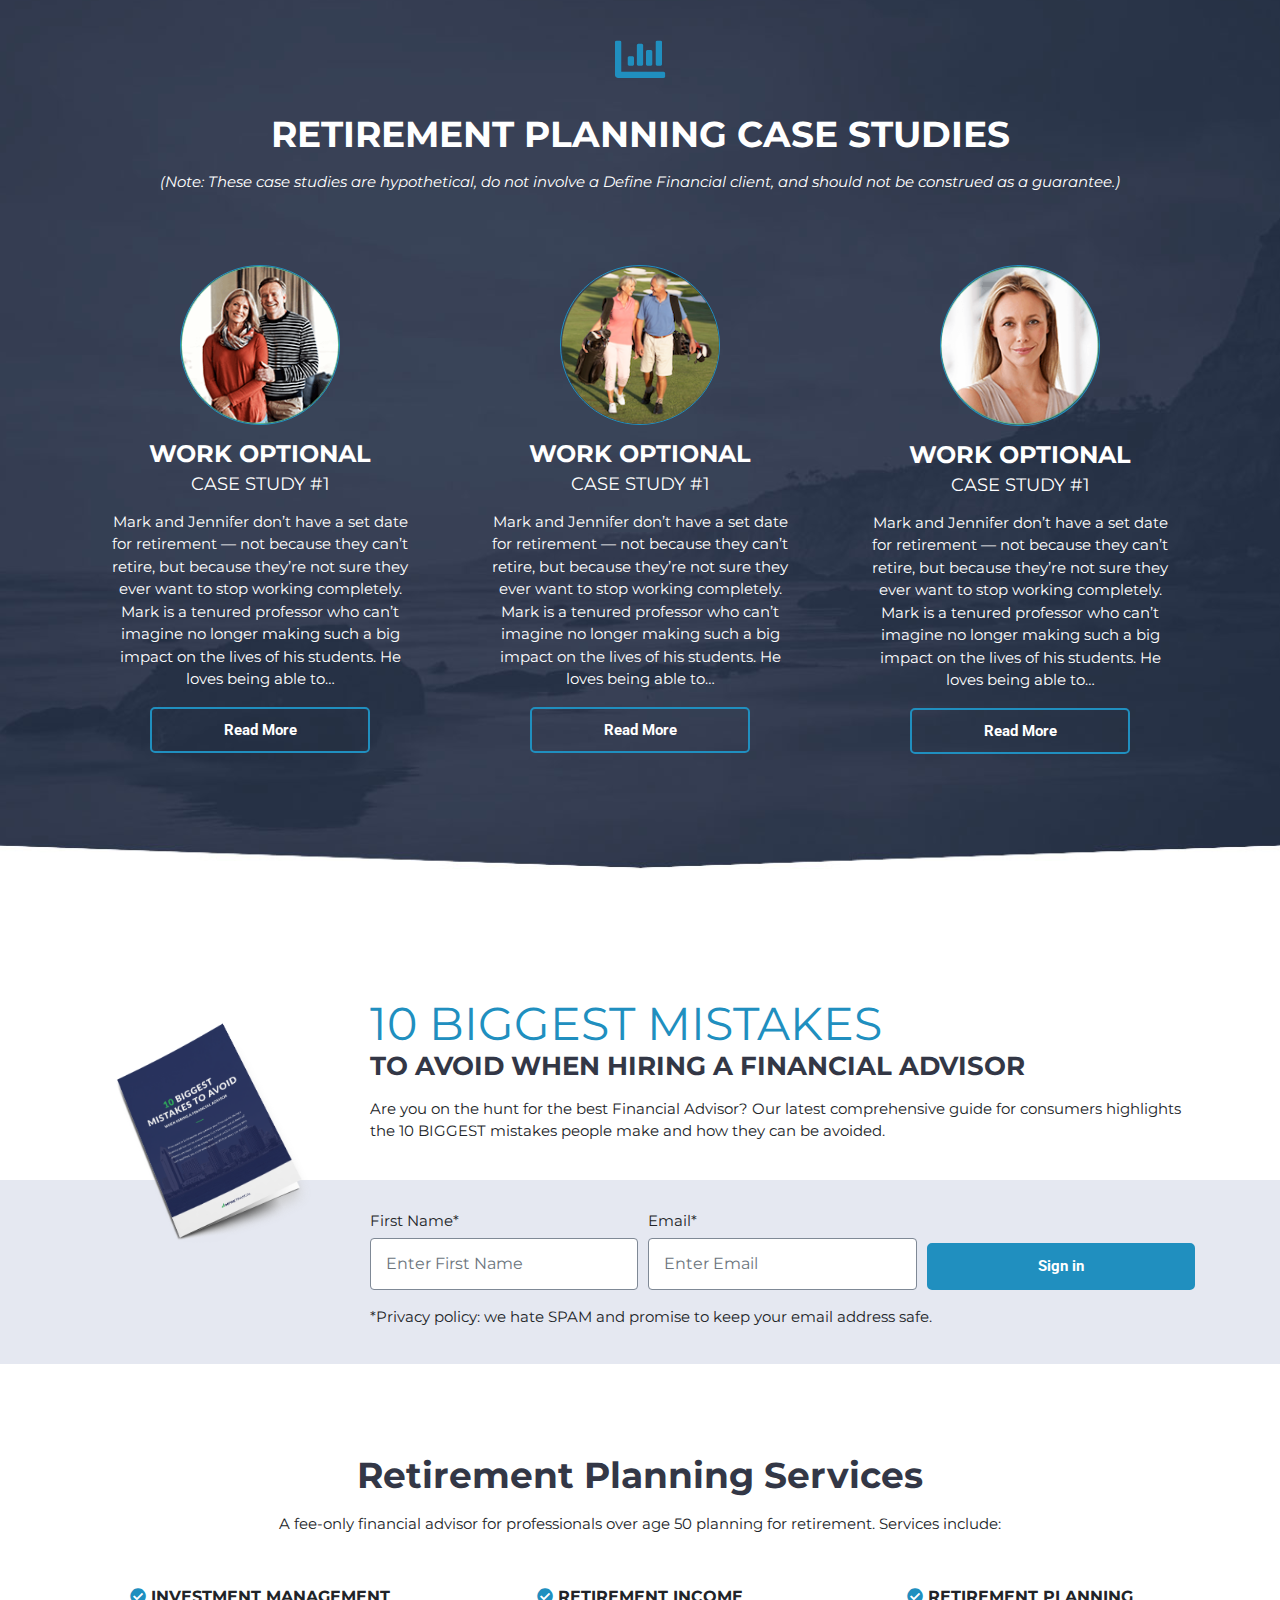
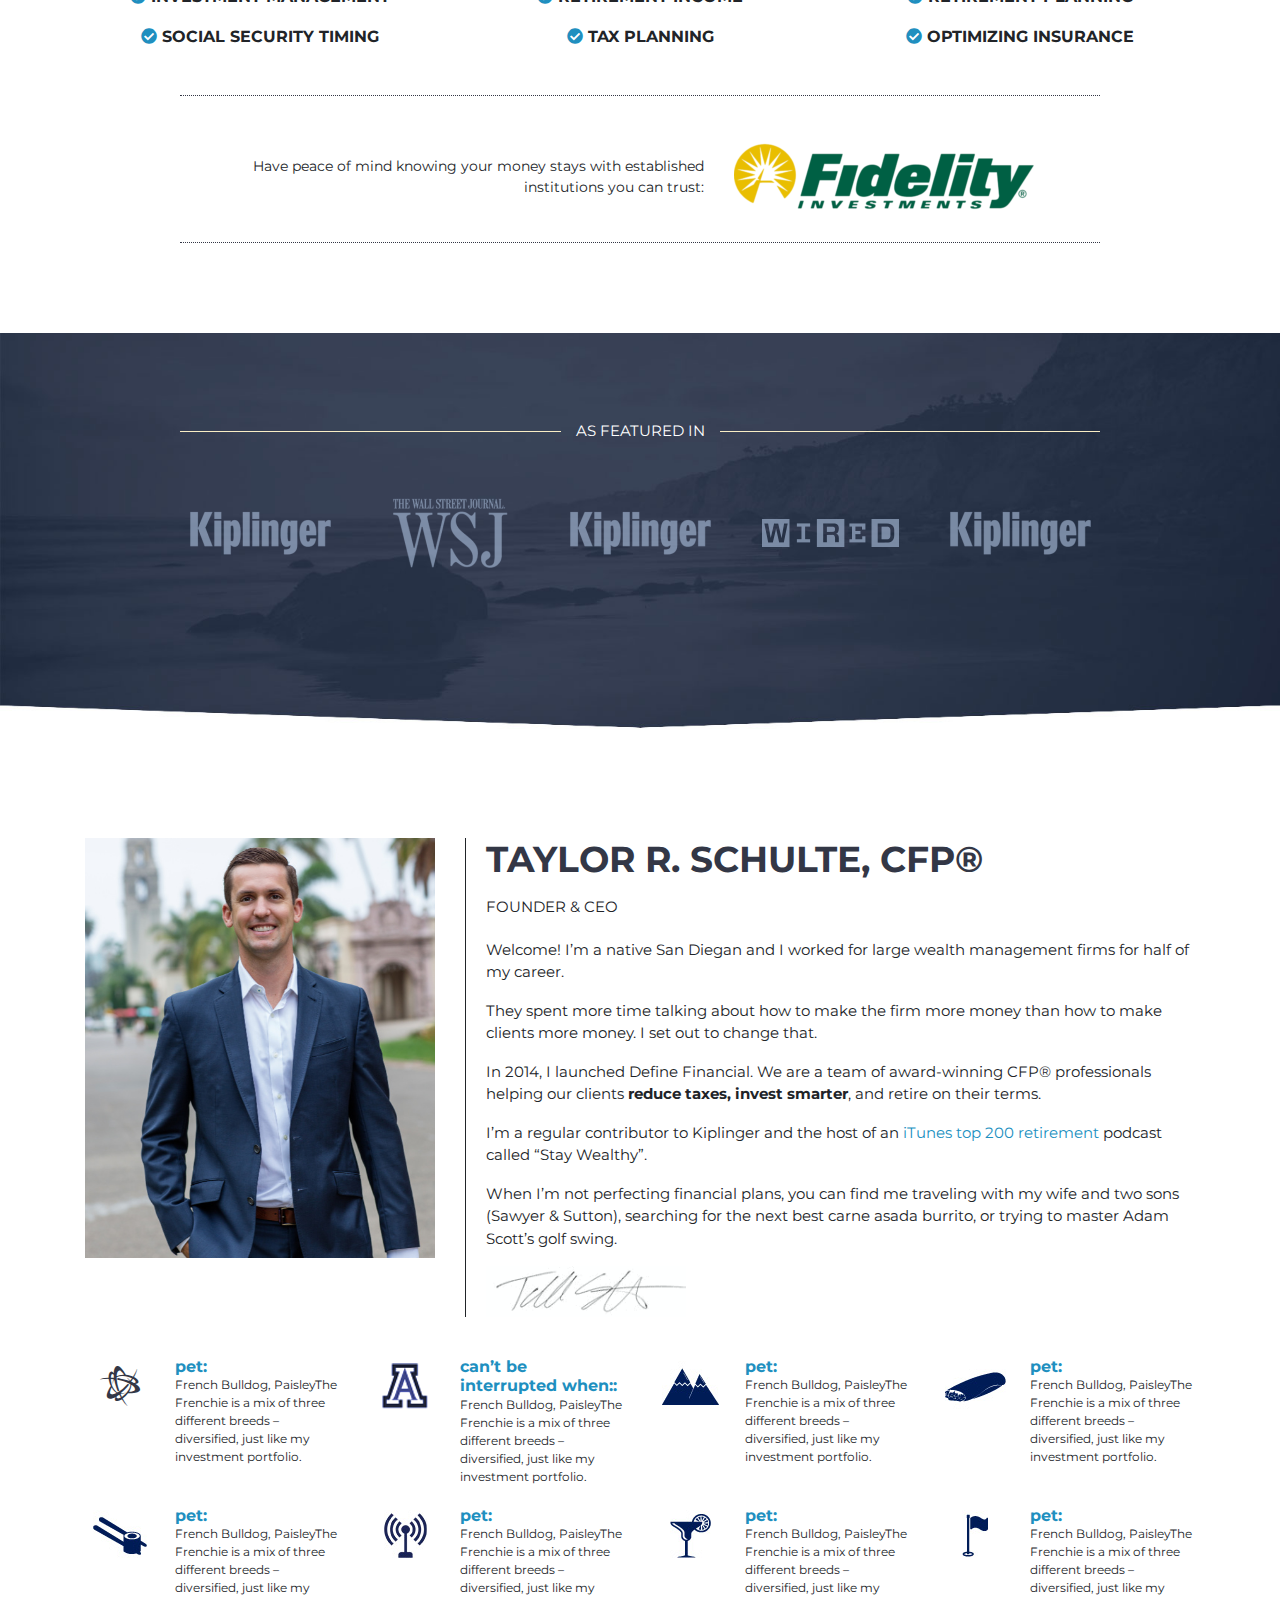
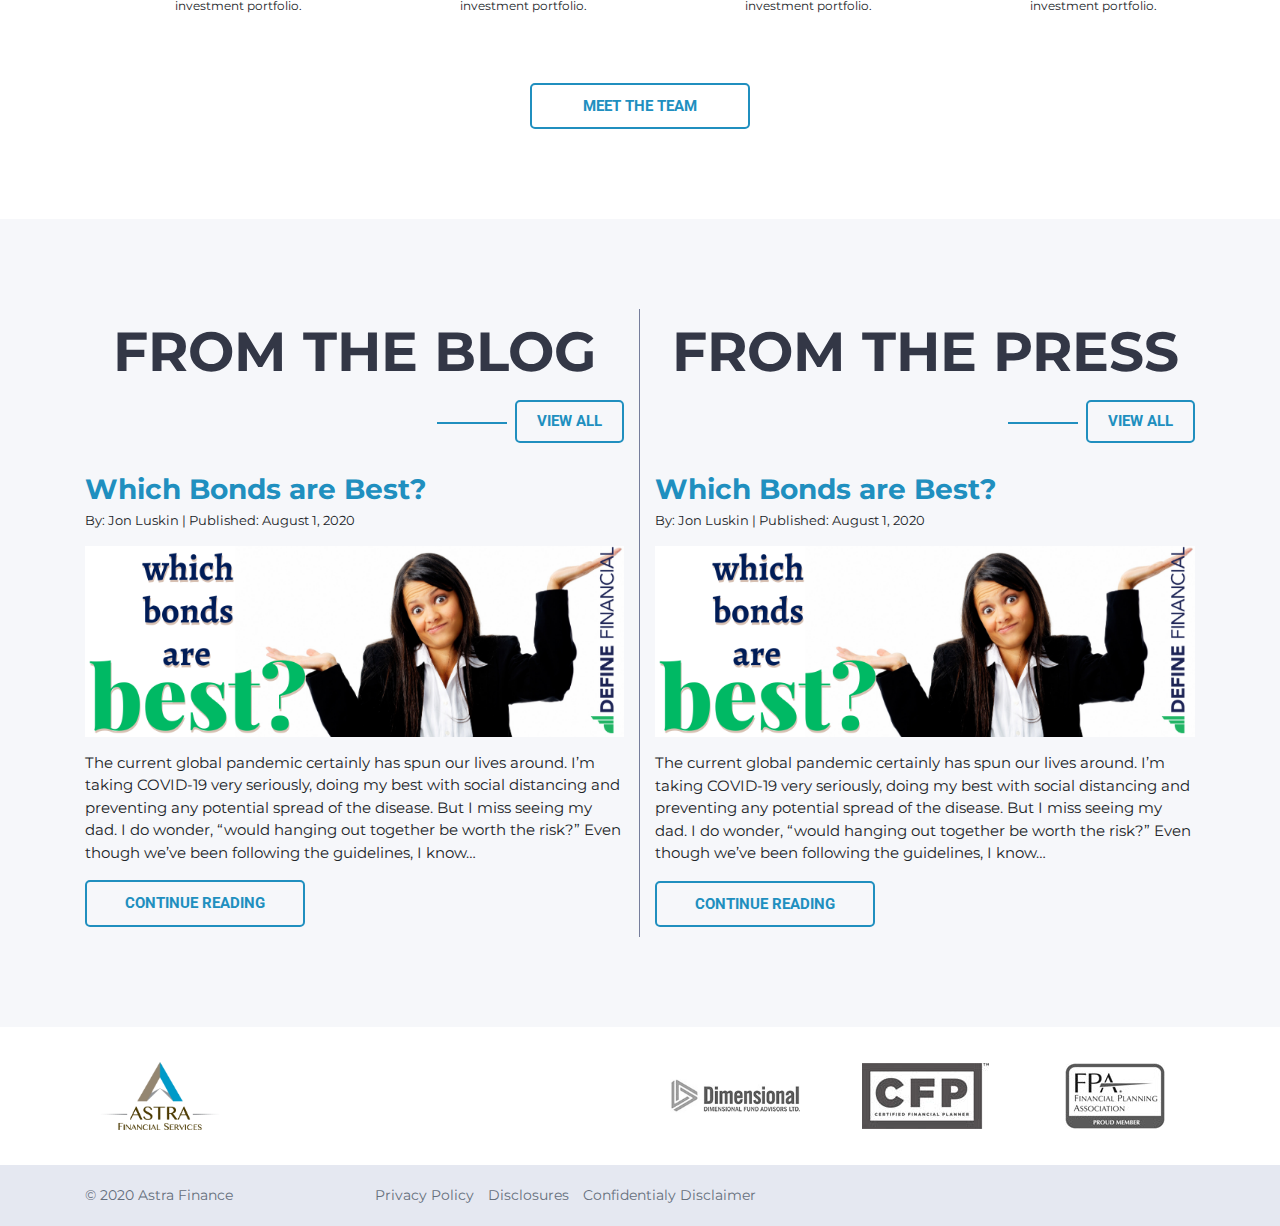
==== commit 0a96d306: "added more changes" ====
--- a/index.html
+++ b/index.html
@@ -17,7 +17,7 @@
   <body>
 
     <!-- Header Start here -->
-    <div class="header-area absolute">
+    <div class="header-area">
       <div class="container">
         <div class="row">
           <div class="col-lg-12">
@@ -61,7 +61,7 @@
     <!-- Header end here -->
 
     <!-- Hero section start here -->
-    <div class="hero-section">
+    <div class="hero-section section-padding">
       <div class="container">
         <div class="row">
           <div class="col-lg-12">
@@ -185,11 +185,398 @@
     </div>
     <!-- Feature section end here -->
 
-    <!--  -->
-
+    <!-- Retirement section start here-->
+    <div class="case-study-section section-padding">
+      <div class="container">
+        <div class="row">
+          <div class="col-lg-12">
+            <div class="section-title white">
+              <div class="icon">
+                <i class="fa fa-chart-bar"></i>
+              </div>
+              <h2>RETIREMENT PLANNING CASE STUDIES</h2>
+              <p><i>(Note: These case studies are hypothetical, do not involve a Define Financial client, and should not be construed as a guarantee.)</i></p>
+            </div>
+          </div>
+        </div>
+        <div class="row justify-content-center">
+          <div class="col-lg-4 col-md-6">
+            <div class="single-case-study">
+              <img src="assets/img/case-study-img3.png" alt="">
+              <h4>WORK OPTIONAL 
+                <span>CASE STUDY #1</span>
+              </h4>
+              <p>Mark and Jennifer don’t have a set date for retirement — not because they can’t retire, but because they’re not sure they ever want to stop working completely. Mark is a tenured professor who can’t imagine no longer making such a big impact on the lives of his students. He loves being able to…</p>
+              <a href="#" class="primary-button">Read More</a>
+            </div>
+          </div>
+          <div class="col-lg-4 col-md-6">
+            <div class="single-case-study">
+              <img src="assets/img/retirement-2.png" alt="">
+              <h4>WORK OPTIONAL 
+                <span>CASE STUDY #1</span>
+              </h4>
+              <p>Mark and Jennifer don’t have a set date for retirement — not because they can’t retire, but because they’re not sure they ever want to stop working completely. Mark is a tenured professor who can’t imagine no longer making such a big impact on the lives of his students. He loves being able to…</p>
+              <a href="#" class="primary-button">Read More</a>
+            </div>
+          </div>
+          <div class="col-lg-4 col-md-6">
+            <div class="single-case-study">
+              <img src="assets/img/case-study-img2.png" alt="">
+              <h4>WORK OPTIONAL 
+                <span>CASE STUDY #1</span>
+              </h4>
+              <p>Mark and Jennifer don’t have a set date for retirement — not because they can’t retire, but because they’re not sure they ever want to stop working completely. Mark is a tenured professor who can’t imagine no longer making such a big impact on the lives of his students. He loves being able to…</p>
+              <a href="#" class="primary-button">Read More</a>
+            </div>
+          </div>
+        </div>
+      </div>
+    </div>
+    <!-- Retirement section end here-->
+
+    <!-- Cta book section start here-->
+    <div class="cta-book-section">
+      <div class="container">
+        <div class="row">
+          <div class="col-lg-3">
+            <div class="book-wrap text-center">
+              <img src="assets/img/DF-ProductMockup-DropShadow.png" alt="">
+            </div>
+          </div>
+          <div class="col-lg-9">
+            <div class="cta-title">
+              <h2>10 BIGGEST MISTAKES <span>TO AVOID WHEN HIRING A FINANCIAL ADVISOR</span></h2>
+              <p>Are you on the hunt for the best Financial Advisor? Our latest comprehensive guide for consumers highlights the 10 BIGGEST mistakes people make and how they can be avoided.</p>
+            </div>
+          </div>
+        </div>
+      </div>
+      <div class="offwhite-bg">
+        <div class="container">
+          <div class="row">
+            <div class="col-lg-9 offset-lg-3">
+              <div class="download-form">
+                <form>
+                  <div class="form-row align-items-end">
+                    <div class="form-group col-md-4">
+                      <label for="firstName">First Name*</label>
+                      <input type="text" class="form-control" id="firstName" placeholder="Enter First Name">
+                    </div>
+                    <div class="form-group col-md-4">
+                      <label for="email">Email*</label>
+                      <input type="email" class="form-control" id="email" placeholder="Enter Email">
+                    </div>
+                    <div class="form-group col-md-4">
+                      <button type="submit" class="primary-button full-width colored">Sign in</button>
+                    </div>
+                  </div>
+                </form>
+              </div>
+              <p>*Privacy policy: we hate SPAM and promise to keep your email address safe.</p>
+            </div>
+          </div>
+        </div>
+      </div>
+    </div>
+    <!-- Cta section end here -->
+
+    <!-- Planning service section start here -->
+    <div class="planning-section section-padding">
+      <div class="container">
+        <div class="row">
+          <div class="col-lg-12">
+            <div class="section-title">
+              <h2>Retirement Planning Services</h2>
+              <p>A fee-only financial advisor for professionals over age 50 planning for retirement. Services include:</p>
+            </div>
+          </div>
+        </div>
+        <div class="row service-list">
+          <div class="col-lg-4 col-md-6">
+            <p><i class="fa fa-check-circle"></i>INVESTMENT MANAGEMENT</p>
+          </div>
+          <div class="col-lg-4 col-md-6">
+            <p><i class="fa fa-check-circle"></i>RETIREMENT INCOME</p>
+          </div>
+          <div class="col-lg-4 col-md-6">
+            <p><i class="fa fa-check-circle"></i>RETIREMENT PLANNING</p>
+          </div>
+          <div class="col-lg-4 col-md-6">
+            <p><i class="fa fa-check-circle"></i>SOCIAL SECURITY TIMING</p>
+          </div>
+          <div class="col-lg-4 col-md-6">
+            <p><i class="fa fa-check-circle"></i>TAX PLANNING</p>
+          </div>
+          <div class="col-lg-4 col-md-6">
+            <p><i class="fa fa-check-circle"></i>OPTIMIZING INSURANCE</p>
+          </div>
+        </div>
+        <div class="row justify-content-center">
+          <div class="col-lg-10">
+            <div class="trust-block">
+              <div class="row align-items-center">
+                <div class="col-md-7">
+                  <p>Have peace of mind knowing your money stays with established institutions you can trust:</p>
+                </div>
+                <div class="col-md-5">
+                  <img src="assets/img/FIDELITY-logo-newest-300x71.png" alt="">
+                </div>
+              </div>
+            </div>
+          </div>
+        </div>
+      </div>
+    </div>
+    <!-- Planning service section end here -->
+
+    <!-- Featured section start here -->
+    <div class="featured-section section-padding">
+      <div class="container">
+        <div class="row justify-content-center">
+          <div class="col-md-10">
+            <div class="separator">
+              <span class="separator-holder left">
+                <span class="separator-line"></span>
+              </span>
+              <h4>AS FEATURED IN</h4>
+              <span class="separator-holder left">
+                <span class="separator-line"></span>
+              </span>
+            </div>
+          </div>
+        </div>
+        <div class="row align-items-center justify-content-center">
+          <div class="col-lg-2 col-md-4 col-6">
+            <div class="single-brand-logo">
+              <img src="assets/img/featured-brand/kiplinger-logo-hover.png" alt="">
+            </div>
+          </div>
+          <div class="col-lg-2 col-md-4 col-6">
+            <div class="single-brand-logo">
+              <img src="assets/img/featured-brand/w-s-j-logo-hover.png" alt="">
+            </div>
+          </div>
+          <div class="col-lg-2 col-md-4 col-6">
+            <div class="single-brand-logo">
+              <img src="assets/img/featured-brand/kiplinger-logo-hover.png" alt="">
+            </div>
+          </div>
+          <div class="col-lg-2 col-md-4 col-6">
+            <div class="single-brand-logo">
+              <img src="assets/img/featured-brand/wired-logo-hover.png" alt="">
+            </div>
+          </div>
+          <div class="col-lg-2 col-md-4 col-6">
+            <div class="single-brand-logo">
+              <img src="assets/img/featured-brand/kiplinger-logo-hover.png" alt="">
+            </div>
+          </div>
+        </div>
+      </div>
+    </div>
+    <!-- Featured section end here -->
+
+    <!-- About section start here -->
+    <div class="about-section section-padding">
+      <div class="container">
+        <div class="row align-items-center align-items-md-start">
+          <div class="col-md-4">
+            <img src="assets/img/san-diego-financial-advisor_taylor-schulte-.jpg" alt="">
+          </div>
+          <div class="col-md-8">
+            <div class="about-text">
+              <div class="section-title text-left">
+                <h2>TAYLOR R. SCHULTE, CFP®</h2>
+                <p>FOUNDER & CEO</p>
+              </div>
+              <p>Welcome! I’m a native San Diegan and I worked for large wealth management firms for half of my career.</p>
+
+              <p>They spent more time talking about how to make the firm more money than how to make clients more money. I set out to change that.</p>
+
+              <p>In 2014, I launched Define Financial. We are a team of award-winning CFP® professionals helping our clients <strong>reduce taxes, invest smarter</strong>, and retire on their terms.</p>
+
+              <p>I’m a regular contributor to Kiplinger and the host of an <a href="#" target="_blank" rel="noopener noreferrer">iTunes top 200 retirement</a> podcast called “Stay Wealthy”.</p>
+              <p>When I’m not perfecting financial plans, you can find me traveling with my wife and two sons (Sawyer & Sutton), searching for the next best carne asada burrito, or trying to master Adam Scott’s golf swing.</p>
+              <img src="assets/img/signature.gif" alt="" class="signature">
+            </div>
+          </div>
+          <div class="col-md-12">
+            <div class="about-details">
+              <div class="row">
+                <div class="col-lg-3 col-md-4">
+                  <div class="single-about">
+                    <div class="icon">
+                      <i class="fab fa-battle-net"></i>
+                    </div>
+                    <!-- <div class="roll-icon roll-icon-1"></div> -->
+                    <p class="title">pet:</p>
+                    <p>French Bulldog, PaisleyThe Frenchie is a mix of three different breeds – diversified, just like my investment portfolio.</p>
+                  </div>
+                </div>
+                <div class="col-lg-3 col-md-4">
+                  <div class="single-about">
+                    <div class="roll-icon roll-icon-2"></div>
+                    <p class="title">can’t be interrupted when::</p>
+                    <p>French Bulldog, PaisleyThe Frenchie is a mix of three different breeds – diversified, just like my investment portfolio.</p>
+                  </div>
+                </div>
+                <div class="col-lg-3 col-md-4">
+                  <div class="single-about">
+                    <div class="roll-icon roll-icon-3"></div>
+                    <p class="title">pet:</p>
+                    <p>French Bulldog, PaisleyThe Frenchie is a mix of three different breeds – diversified, just like my investment portfolio.</p>
+                  </div>
+                </div>
+                <div class="col-lg-3 col-md-4">
+                  <div class="single-about">
+                    <div class="roll-icon roll-icon-4"></div>
+                    <p class="title">pet:</p>
+                    <p>French Bulldog, PaisleyThe Frenchie is a mix of three different breeds – diversified, just like my investment portfolio.</p>
+                  </div>
+                </div>
+                <div class="col-lg-3 col-md-4">
+                  <div class="single-about">
+                    <div class="roll-icon roll-icon-5"></div>
+                    <p class="title">pet:</p>
+                    <p>French Bulldog, PaisleyThe Frenchie is a mix of three different breeds – diversified, just like my investment portfolio.</p>
+                  </div>
+                </div>
+                <div class="col-lg-3 col-md-4">
+                  <div class="single-about">
+                    <div class="roll-icon roll-icon-6"></div>
+                    <p class="title">pet:</p>
+                    <p>French Bulldog, PaisleyThe Frenchie is a mix of three different breeds – diversified, just like my investment portfolio.</p>
+                  </div>
+                </div>
+                <div class="col-lg-3 col-md-4">
+                  <div class="single-about">
+                    <div class="roll-icon roll-icon-7"></div>
+                    <p class="title">pet:</p>
+                    <p>French Bulldog, PaisleyThe Frenchie is a mix of three different breeds – diversified, just like my investment portfolio.</p>
+                  </div>
+                </div>
+                <div class="col-lg-3 col-md-4">
+                  <div class="single-about">
+                    <div class="roll-icon roll-icon-8"></div>
+                    <!-- <div class="icon">
+                      <i class="fab fa-battle-net"></i>
+                    </div> -->
+                    <p class="title">pet:</p>
+                    <p>French Bulldog, PaisleyThe Frenchie is a mix of three different breeds – diversified, just like my investment portfolio.</p>
+                  </div>
+                </div>
+              </div>
+            </div>
+          </div>
+        </div>
+        <div class="row">
+          <div class="col-lg-12 text-center mt-5">
+            <a href="about-us.html" class="primary-button color">MEET THE TEAM</a>
+          </div>
+        </div>
+      </div>
+    </div>
+    <!-- About section end here -->
+
+
+    <!-- Blogs section start here -->
+    <div class="blogs-section section-padding">
+      <div class="container">
+        <div class="row">
+          <div class="col-lg-6">
+            <div class="section-title">
+              <h2>FROM THE BLOG</h2>
+              <div class="text-right">
+                <a href="blogpost.html" class="primary-button color">VIEW ALL</a>
+              </div>
+            </div>
+            <div class="single-feature-blog">
+              <h2><a href="#" class="title">Which Bonds are Best?</a></h2>
+              <div class="postmeta"> 
+                <span class="author"> 
+                  <span class="italic">By:
+                  </span>
+                </span>
+                <span class="the-author">Jon Luskin</span>
+                <span class="pipe">|</span>
+                <span class="date"> 
+                  <span class="italic">Published:</span>
+                </span>
+                <span class="the-date">August 1, 2020</span>
+              </div>
+              <img src="assets/img/Which-Bonds-are-Best_.png" alt="">
+              <p>The current global pandemic certainly has spun our lives around. I’m taking COVID-19 very seriously, doing my best with social distancing and preventing any potential spread of the disease. But I miss seeing my dad. I do wonder, “would hanging out together be worth the risk?” Even though we’ve been following the guidelines, I know…</p>
+              <a href="#" class="primary-button color">CONTINUE READING</a>
+            </div>
+          </div>
+          <div class="col-lg-6">
+            <div class="section-title">
+              <h2>FROM THE PRESS</h2>
+              <div class="text-right">
+                <a href="blogpost.html" class="primary-button color">VIEW ALL</a>
+              </div>
+            </div>
+            <div class="single-feature-blog">
+              <h2><a href="#" class="title">Which Bonds are Best?</a></h2>
+              <div class="postmeta"> 
+                <span class="author"> 
+                  <span class="italic">By:
+                  </span>
+                </span>
+                <span class="the-author">Jon Luskin</span>
+                <span class="pipe">|</span>
+                <span class="date"> 
+                  <span class="italic">Published:</span>
+                </span>
+                <span class="the-date">August 1, 2020</span>
+              </div>
+              <img src="assets/img/Which-Bonds-are-Best_.png" alt="">
+              <p>The current global pandemic certainly has spun our lives around. I’m taking COVID-19 very seriously, doing my best with social distancing and preventing any potential spread of the disease. But I miss seeing my dad. I do wonder, “would hanging out together be worth the risk?” Even though we’ve been following the guidelines, I know…</p>
+              <a href="#" class="primary-button color">CONTINUE READING</a>
+            </div>
+          </div>
+        </div>
+      </div>
+    </div>
+    <!-- Blogs section end here -->
 
     <!-- Footer area start here -->
     <div class="footer-section">
+      <div class="footer-top">
+        <div class="container">
+          <div class="row align-items-center justify-content-center">
+            <div class="col-md-6 text-left col-6">
+              <img class="site-logo" src="assets/img/astra-financial-logo.png" alt="">
+            </div>
+            <div class="col-md-2 col-6">
+              <img src="assets/img/dimensional-logo.jpg" alt="">
+            </div>
+            <div class="col-md-2 col-6">
+              <img src="assets/img/cfp_logo_gold.jpg" alt="">
+            </div>
+            <div class="col-md-2 col-6">
+              <img src="assets/img/fpa-memberlogo2.jpg" alt="">
+            </div>
+          </div>
+        </div>
+      </div>
+      <div class="footer">
+        <div class="container">
+          <div class="row">
+            <div class="col-lg-3">
+              &copy; 2020 Astra Finance
+            </div>
+            <div class="col-lg-9">
+              <ul>
+                <li><a href="#">Privacy Policy</a></li>
+                <li><a href="#">Disclosures</a></li>
+                <li><a href="#">Confidentialy Disclaimer</a></li>
+              </ul>
+            </div>
+          </div>
+        </div>
+      </div>
     </div>
     <!-- Footer area end here -->
 
--- a/assets/css/style.css
+++ b/assets/css/style.css
@@ -7,11 +7,18 @@
 }
 
 body {
+  padding-top: 109px;
   font-family: "Montserrat", sans-serif;
   color: #212428;
   font-weight: 400;
   line-height: 1.5;
   font-size: 15px;
+}
+
+@media only screen and (max-width: 767px) {
+  body {
+    padding-top: 97px;
+  }
 }
 
 img {
@@ -91,6 +98,12 @@
   }
 }
 
+.section-title .icon {
+  font-size: 50px;
+  color: #208fbf;
+  margin-bottom: 15px;
+}
+
 .section-title h2 {
   font-size: 36px;
   position: relative;
@@ -99,20 +112,28 @@
 
 @media only screen and (min-width: 768px) and (max-width: 991px) {
   .section-title h2 {
+    font-size: 32px;
+  }
+}
+
+@media only screen and (max-width: 767px) {
+  .section-title h2 {
     font-size: 28px;
   }
 }
 
-@media only screen and (max-width: 767px) {
-  .section-title h2 {
-    font-size: 24px;
-  }
+.section-title.white {
+  color: #ffffff;
+}
+
+.section-title.white h2 {
+  color: #ffffff;
 }
 
 .primary-button {
   display: inline-block;
   text-align: center;
-  padding: 12px 25px;
+  padding: 10px 25px;
   background-color: transparent;
   color: #ffffff;
   font-weight: bold;
@@ -121,8 +142,15 @@
   transition: all 0.3s ease;
   min-width: 220px;
   position: relative;
-  border: 2px solid #208FBF;
+  border: 2px solid #208fbf;
+  font-family: "Roboto", sans-serif;
   z-index: 1;
+}
+
+@media only screen and (max-width: 767px) {
+  .primary-button {
+    min-width: 160px;
+  }
 }
 
 .primary-button::before {
@@ -132,7 +160,7 @@
   top: 0;
   width: 100%;
   height: 100%;
-  background-color: #208FBF;
+  background-color: #208fbf;
   -webkit-transform: scaleX(0);
           transform: scaleX(0);
   -webkit-transform-origin: 0 50%;
@@ -144,7 +172,7 @@
 
 .primary-button.white {
   background-color: #ffffff;
-  color: #208FBF;
+  color: #208fbf;
 }
 
 .primary-button.white:hover {
@@ -156,6 +184,29 @@
   width: 100%;
   display: block;
   margin-top: 10px;
+}
+
+.primary-button.black {
+  color: #212428;
+}
+
+.primary-button.color {
+  color: #208fbf;
+}
+
+.primary-button.colored {
+  background-color: #208fbf;
+}
+
+.primary-button.colored:hover {
+  color: #333746;
+  background-color: #eac63b;
+  border-color: #eac63b;
+}
+
+.primary-button.colored:hover::before {
+  -webkit-transform: scaleX(0);
+          transform: scaleX(0);
 }
 
 .primary-button:hover {
@@ -174,8 +225,8 @@
   padding: 8px 20px;
   display: inline-block;
   border-radius: 5px;
-  background: -webkit-gradient(linear, left top, right top, from(#35aadd), to(#EAC63B));
-  background: linear-gradient(90deg, #35aadd 0%, #EAC63B 100%);
+  background: -webkit-gradient(linear, left top, right top, from(#35aadd), to(#eac63b));
+  background: linear-gradient(90deg, #35aadd 0%, #eac63b 100%);
   color: #ffffff;
   font-weight: 700;
   -webkit-transition: all 0.3s ease;
@@ -184,13 +235,13 @@
 
 .gradient-button:hover {
   color: #ffffff;
-  background: -webkit-gradient(linear, right top, left top, from(#35aadd), to(#EAC63B));
-  background: linear-gradient(-90deg, #35aadd 0%, #EAC63B 100%);
+  background: -webkit-gradient(linear, right top, left top, from(#35aadd), to(#eac63b));
+  background: linear-gradient(-90deg, #35aadd 0%, #eac63b 100%);
 }
 
 .inline-link {
   display: inline-block;
-  color: #208FBF;
+  color: #208fbf;
   -webkit-transition: all 0.3s ease;
   transition: all 0.3s ease;
 }
@@ -200,238 +251,7 @@
   text-decoration: underline;
 }
 
-.header-area {
-  padding: 10px 0px;
-  left: 0;
-  top: 0;
-  width: 100%;
-  z-index: 99;
-  background-color: #ffffff;
-  -webkit-box-shadow: 0px 4px 3px 0px rgba(51, 55, 70, 0.08);
-          box-shadow: 0px 4px 3px 0px rgba(51, 55, 70, 0.08);
-}
-
-.header-area.absolute {
-  position: absolute;
-}
-
-.header-area .navbar {
-  padding: 0;
-}
-
-.header-area .navbar .navbar-toggler {
-  font-size: 24px;
-}
-
-.header-area .navbar .navbar-toggler .navbar-toggler-icon {
-  color: #212428;
-  font-size: 32px;
-  height: auto;
-}
-
-.header-area .navbar .navbar-toggler[aria-expanded="true"] .fa-bars::before {
-  content: "\f00d";
-}
-
-.header-area .navbar .navbar-toggler[aria-expanded="false"] .fa-bars::before {
-  content: "\f0c9";
-}
-
-.header-area .navbar .navbar-brand img {
-  width: 100%;
-  max-width: 170px;
-}
-
-@media only screen and (min-width: 768px) and (max-width: 991px) {
-  .header-area .navbar .navbar-brand img {
-    max-width: 150px;
-  }
-}
-
-@media only screen and (max-width: 767px) {
-  .header-area .navbar .navbar-brand img {
-    max-width: 120px;
-  }
-}
-
-.header-area .navbar .navbar-nav {
-  font-family: "Open Sans", sans-serif;
-  font-weight: 700;
-}
-
-.header-area .navbar .navbar-nav .nav-item .nav-link {
-  font-weight: 700;
-  color: #212428;
-  padding: 10px 20px;
-  -webkit-transition: all 0.3s ease;
-  transition: all 0.3s ease;
-}
-
-.header-area .navbar .navbar-nav .nav-item .nav-link:hover {
-  color: #249fd5;
-}
-
-.header-area .navbar .navbar-nav .nav-item.bordered .nav-link {
-  border: 2px solid #212428;
-  border-radius: 5px;
-  margin-left: 20px;
-  position: relative;
-  z-index: 1;
-}
-
-.header-area .navbar .navbar-nav .nav-item.bordered .nav-link::before {
-  content: "";
-  position: absolute;
-  left: 0;
-  top: 0;
-  width: 100%;
-  height: 100%;
-  background-color: #249fd5;
-  -webkit-transform: scaleX(0);
-          transform: scaleX(0);
-  -webkit-transform-origin: 0 50%;
-          transform-origin: 0 50%;
-  -webkit-transition: all 0.4s ease-out;
-  transition: all 0.4s ease-out;
-  z-index: -1;
-}
-
-.header-area .navbar .navbar-nav .nav-item.bordered .nav-link:hover {
-  border: 2px solid #249fd5;
-  background-color: #249fd5;
-  color: #ffffff;
-}
-
-.header-area .navbar .navbar-nav .nav-item.bordered .nav-link:hover:before {
-  -webkit-transform: scaleX(1);
-          transform: scaleX(1);
-}
-
-@media only screen and (min-width: 768px) and (max-width: 991px) {
-  .header-area .navbar .navbar-nav .nav-item.bordered .nav-link {
-    display: inline-block;
-    margin-top: 10px;
-  }
-}
-
-@media only screen and (max-width: 767px) {
-  .header-area .navbar .navbar-nav .nav-item.bordered .nav-link {
-    display: inline-block;
-    margin-top: 10px;
-  }
-}
-
-.header-area .navbar .navbar-nav .nav-item .dropdown-menu {
-  border: 1px solid #E5E8F1;
-  padding: 0px;
-  border-radius: 0px;
-  margin: 0;
-  min-width: 200px;
-}
-
-@media only screen and (min-width: 768px) and (max-width: 991px) {
-  .header-area .navbar .navbar-nav .nav-item .dropdown-menu {
-    margin-left: 18px;
-    min-width: auto;
-  }
-}
-
-@media only screen and (max-width: 767px) {
-  .header-area .navbar .navbar-nav .nav-item .dropdown-menu {
-    margin-left: 18px;
-    min-width: auto;
-  }
-}
-
-.header-area .navbar .navbar-nav .nav-item .dropdown-menu .dropdown-item {
-  font-size: 15px;
-  padding: 10px;
-  font-weight: 700;
-  -webkit-transition: all 0.3s ease;
-  transition: all 0.3s ease;
-  border-left: 2px solid transparent;
-}
-
-.header-area .navbar .navbar-nav .nav-item .dropdown-menu .dropdown-item:hover {
-  border-left: 2px solid #249fd5;
-}
-
-.header-area .navbar .navbar-nav .nav-item:hover > .dropdown-menu {
-  display: block;
-}
-
-@media only screen and (min-width: 768px) and (max-width: 991px) {
-  .header-area .navbar .navbar-nav .nav-item:hover > .dropdown-menu {
-    display: inherit;
-  }
-}
-
-@media only screen and (max-width: 767px) {
-  .header-area .navbar .navbar-nav .nav-item:hover > .dropdown-menu {
-    display: inherit;
-  }
-}
-
-.header-area .navbar .navbar-nav .nav-item .dropdown-submenu {
-  position: relative;
-}
-
-.header-area .navbar .navbar-nav .nav-item .dropdown-submenu > .dropdown-menu {
-  top: 0;
-  left: 100%;
-  margin-top: -6px;
-}
-
-.header-area .navbar .navbar-nav .nav-item .dropdown-submenu li > a:hover:after {
-  text-decoration: underline;
-  -webkit-transform: rotate(-90deg);
-          transform: rotate(-90deg);
-}
-
-.hero-section {
-  background-color: #333746;
-  background-image: url(../img/banner-img.jpg);
-  background-size: cover;
-  background-position: center center;
-  background-repeat: no-repeat;
-  min-height: 400px;
-  padding: 80px 0px;
-}
-
-.hero-section .hero-text {
-  padding-top: 130px;
-  text-align: center;
-  color: #ffffff;
-}
-
-.hero-section .hero-text img.icon-logo {
-  max-width: 70px;
-  margin-bottom: 20px;
-}
-
-.hero-section .hero-text h1 {
-  font-size: 35px;
-}
-
-.hero-section .hero-text h3 {
-  font-size: 24px;
-  display: inline-block;
-  padding: 15px 0px;
-  margin: 30px 0px 40px;
-  border-top: 1px solid #208FBF;
-  border-bottom: 1px solid #208FBF;
-  font-weight: 400;
-  text-transform: uppercase;
-}
-
-.award-section {
-  background-color: #212428;
-  text-align: center;
-  color: #ffffff;
-  padding: 40px 0px 10px;
-}
-
-.award-section .separator {
+.separator {
   display: -webkit-box;
   display: -ms-flexbox;
   display: flex;
@@ -444,9 +264,10 @@
   -webkit-box-align: center;
       -ms-flex-align: center;
           align-items: center;
-}
-
-.award-section .separator h4 {
+  color: #ffffff;
+}
+
+.separator h4 {
   text-transform: uppercase;
   padding: 0px 15px;
   font-weight: 400;
@@ -458,7 +279,7 @@
           flex: 0 1 auto;
 }
 
-.award-section .separator .separator-holder {
+.separator .separator-holder {
   height: 1px;
   position: relative;
   -webkit-box-flex: 1;
@@ -467,7 +288,7 @@
   min-width: 10%;
 }
 
-.award-section .separator .separator-holder .separator-line {
+.separator .separator-holder .separator-line {
   height: 1px;
   border-top: 1px solid #f9eec5;
   display: block;
@@ -476,6 +297,330 @@
   width: 100%;
 }
 
+.header-area {
+  padding: 10px 0px;
+  left: 0;
+  top: 0;
+  width: 100%;
+  z-index: 99;
+  background-color: #ffffff;
+  -webkit-box-shadow: 0px 4px 3px 0px rgba(51, 55, 70, 0.08);
+          box-shadow: 0px 4px 3px 0px rgba(51, 55, 70, 0.08);
+  -webkit-transition: all 0.5s ease;
+  transition: all 0.5s ease;
+  position: fixed;
+}
+
+.header-area.absolute {
+  position: absolute;
+}
+
+.header-area .navbar {
+  padding: 0;
+}
+
+.header-area .navbar .navbar-toggler {
+  font-size: 24px;
+}
+
+.header-area .navbar .navbar-toggler .navbar-toggler-icon {
+  color: #212428;
+  font-size: 32px;
+  height: auto;
+}
+
+.header-area .navbar .navbar-toggler[aria-expanded="true"] .fa-bars::before {
+  content: "\f00d";
+}
+
+.header-area .navbar .navbar-toggler[aria-expanded="false"] .fa-bars::before {
+  content: "\f0c9";
+}
+
+.header-area .navbar .navbar-brand img {
+  -webkit-transition: all 0.3s ease;
+  transition: all 0.3s ease;
+  width: 100%;
+  max-width: 140px;
+}
+
+@media only screen and (min-width: 768px) and (max-width: 991px) {
+  .header-area .navbar .navbar-brand img {
+    max-width: 140px;
+  }
+}
+
+@media only screen and (max-width: 767px) {
+  .header-area .navbar .navbar-brand img {
+    max-width: 120px;
+  }
+}
+
+.header-area .navbar .navbar-nav {
+  font-family: "Open Sans", sans-serif;
+  font-weight: 700;
+}
+
+.header-area .navbar .navbar-nav .nav-item .nav-link {
+  font-weight: 400;
+  color: #212428;
+  padding: 10px 20px;
+  -webkit-transition: all 0.3s ease;
+  transition: all 0.3s ease;
+  text-transform: uppercase;
+}
+
+.header-area .navbar .navbar-nav .nav-item .nav-link:hover {
+  color: #249fd5;
+}
+
+.header-area .navbar .navbar-nav .nav-item.bordered .nav-link {
+  border: 2px solid #249fd5;
+  border-radius: 5px;
+  margin-left: 20px;
+  position: relative;
+  z-index: 1;
+  color: #ffffff;
+}
+
+.header-area .navbar .navbar-nav .nav-item.bordered .nav-link::before {
+  content: "";
+  position: absolute;
+  left: 0;
+  top: 0;
+  width: 100%;
+  height: 100%;
+  background-color: #249fd5;
+  -webkit-transform: scaleX(1);
+          transform: scaleX(1);
+  -webkit-transform-origin: 0 50%;
+          transform-origin: 0 50%;
+  -webkit-transition: all 0.4s ease-out;
+  transition: all 0.4s ease-out;
+  z-index: -1;
+}
+
+.header-area .navbar .navbar-nav .nav-item.bordered .nav-link:hover {
+  color: #212428;
+}
+
+.header-area .navbar .navbar-nav .nav-item.bordered .nav-link:hover:before {
+  -webkit-transform: scaleX(0);
+          transform: scaleX(0);
+}
+
+@media only screen and (min-width: 768px) and (max-width: 991px) {
+  .header-area .navbar .navbar-nav .nav-item.bordered .nav-link {
+    display: inline-block;
+    margin-top: 10px;
+  }
+}
+
+@media only screen and (max-width: 767px) {
+  .header-area .navbar .navbar-nav .nav-item.bordered .nav-link {
+    display: inline-block;
+    margin-top: 10px;
+  }
+}
+
+.header-area .navbar .navbar-nav .nav-item .dropdown-menu {
+  border: 1px solid #e5e8f1;
+  padding: 0px;
+  border-radius: 0px;
+  margin: 0;
+  min-width: 200px;
+}
+
+@media only screen and (min-width: 768px) and (max-width: 991px) {
+  .header-area .navbar .navbar-nav .nav-item .dropdown-menu {
+    margin-left: 18px;
+    min-width: auto;
+  }
+}
+
+@media only screen and (max-width: 767px) {
+  .header-area .navbar .navbar-nav .nav-item .dropdown-menu {
+    margin-left: 18px;
+    min-width: auto;
+  }
+}
+
+.header-area .navbar .navbar-nav .nav-item .dropdown-menu .dropdown-item {
+  font-size: 15px;
+  padding: 10px;
+  font-weight: 400;
+  -webkit-transition: all 0.3s ease;
+  transition: all 0.3s ease;
+  border-left: 2px solid transparent;
+  text-transform: uppercase;
+}
+
+.header-area .navbar .navbar-nav .nav-item .dropdown-menu .dropdown-item:hover {
+  border-left: 2px solid #249fd5;
+}
+
+.header-area .navbar .navbar-nav .nav-item:hover > .dropdown-menu {
+  display: block;
+}
+
+@media only screen and (min-width: 768px) and (max-width: 991px) {
+  .header-area .navbar .navbar-nav .nav-item:hover > .dropdown-menu {
+    display: inherit;
+  }
+}
+
+@media only screen and (max-width: 767px) {
+  .header-area .navbar .navbar-nav .nav-item:hover > .dropdown-menu {
+    display: inherit;
+  }
+}
+
+.header-area .navbar .navbar-nav .nav-item .dropdown-submenu {
+  position: relative;
+}
+
+.header-area .navbar .navbar-nav .nav-item .dropdown-submenu > .dropdown-menu {
+  top: 0;
+  left: 100%;
+  margin-top: -6px;
+}
+
+.header-area .navbar .navbar-nav .nav-item .dropdown-submenu li > a:hover:after {
+  text-decoration: underline;
+  -webkit-transform: rotate(-90deg);
+          transform: rotate(-90deg);
+}
+
+.header-area.sticky .navbar-brand img {
+  width: 100%;
+  max-width: 120px;
+}
+
+@media only screen and (min-width: 768px) and (max-width: 991px) {
+  .header-area.sticky .navbar-brand img {
+    max-width: 100px;
+  }
+}
+
+@media only screen and (max-width: 767px) {
+  .header-area.sticky .navbar-brand img {
+    max-width: 90px;
+  }
+}
+
+.footer-section .footer-top {
+  padding: 20px 0px;
+  text-align: center;
+}
+
+@media only screen and (max-width: 767px) {
+  .footer-section .footer-top .text-left {
+    text-align: center !important;
+  }
+}
+
+.footer-section .footer-top .site-logo {
+  max-width: 150px;
+}
+
+.footer-section .footer-top img {
+  padding: 15px;
+}
+
+.footer-section .footer {
+  background: #e5e8f1;
+  padding: 20px 0px;
+  color: #666f7c;
+  font-size: 14px;
+}
+
+@media only screen and (max-width: 767px) {
+  .footer-section .footer {
+    text-align: center;
+  }
+}
+
+.footer-section .footer ul {
+  margin: 0;
+  padding: 0;
+  list-style: none;
+}
+
+.footer-section .footer ul li {
+  display: inline-block;
+}
+
+.footer-section .footer ul li a {
+  color: #666f7c;
+  padding: 5px;
+  -webkit-transition: all 0.3s ease;
+  transition: all 0.3s ease;
+  font-size: 14px;
+}
+
+@media only screen and (max-width: 767px) {
+  .footer-section .footer ul li a {
+    padding: 10px;
+  }
+}
+
+.footer-section .footer ul li a:hover {
+  color: #208fbf;
+}
+
+.hero-section {
+  background-color: #333746;
+  background-image: url(../img/banner-img.jpg);
+  background-size: cover;
+  background-position: center center;
+  background-repeat: no-repeat;
+  min-height: 400px;
+}
+
+.hero-section .hero-text {
+  text-align: center;
+  color: #ffffff;
+}
+
+.hero-section .hero-text img.icon-logo {
+  max-width: 70px;
+  margin-bottom: 20px;
+}
+
+.hero-section .hero-text h1 {
+  font-size: 35px;
+}
+
+@media only screen and (max-width: 767px) {
+  .hero-section .hero-text h1 {
+    font-size: 28px;
+  }
+}
+
+.hero-section .hero-text h3 {
+  font-size: 24px;
+  display: inline-block;
+  padding: 15px 0px;
+  margin: 30px 0px 40px;
+  border-top: 1px solid #208fbf;
+  border-bottom: 1px solid #208fbf;
+  font-weight: 400;
+  text-transform: uppercase;
+}
+
+@media only screen and (max-width: 767px) {
+  .hero-section .hero-text h3 {
+    font-size: 18px;
+  }
+}
+
+.award-section {
+  background-color: #212428;
+  text-align: center;
+  color: #ffffff;
+  padding: 40px 0px 10px;
+}
+
 .award-section .single-award {
   width: 200px;
   height: 150px;
@@ -539,4 +684,445 @@
     background-position: center center;
   }
 }
+
+.case-study-section {
+  background-image: url(../img/well-define-bg.jpg);
+  background-size: cover;
+  background-position: center bottom;
+  padding-bottom: 120px;
+}
+
+@media only screen and (max-width: 767px) {
+  .case-study-section {
+    background-position: center center;
+  }
+}
+
+.case-study-section .single-case-study {
+  text-align: center;
+  color: #ffffff;
+  padding: 20px;
+  border: 2px solid transparent;
+  -webkit-transition: all 0.3s ease;
+  transition: all 0.3s ease;
+  border-radius: 5px;
+}
+
+@media only screen and (max-width: 767px) {
+  .case-study-section .single-case-study {
+    padding: 10px;
+  }
+}
+
+.case-study-section .single-case-study:hover {
+  border: 2px solid #208fbf;
+  background-color: rgba(32, 143, 191, 0.4);
+}
+
+.case-study-section .single-case-study img {
+  max-width: 160px;
+  border-radius: 50%;
+  border: 1px solid #208fbf;
+  margin-bottom: 15px;
+}
+
+.case-study-section .single-case-study h4 span {
+  margin-top: 5px;
+  font-size: 18px;
+  font-weight: 400;
+  display: block;
+}
+
+.cta-book-section {
+  padding-top: 50px;
+}
+
+@media only screen and (max-width: 767px) {
+  .cta-book-section {
+    padding-top: 0;
+  }
+}
+
+.cta-book-section .book-wrap {
+  position: relative;
+  bottom: -30%;
+}
+
+@media only screen and (min-width: 992px) and (max-width: 1200px) {
+  .cta-book-section .book-wrap {
+    bottom: -50%;
+  }
+}
+
+@media only screen and (min-width: 768px) and (max-width: 991px) {
+  .cta-book-section .book-wrap {
+    bottom: 0;
+  }
+}
+
+@media only screen and (max-width: 767px) {
+  .cta-book-section .book-wrap {
+    bottom: 0;
+  }
+}
+
+@media only screen and (min-width: 768px) and (max-width: 991px) {
+  .cta-book-section .book-wrap img {
+    max-width: 400px;
+  }
+}
+
+.cta-book-section .cta-title {
+  padding-top: 50px;
+}
+
+@media only screen and (max-width: 767px) {
+  .cta-book-section .cta-title {
+    padding-top: 30px;
+  }
+}
+
+.cta-book-section .cta-title h2 {
+  color: #208fbf;
+  font-weight: 400;
+  font-size: 46px;
+}
+
+@media only screen and (max-width: 767px) {
+  .cta-book-section .cta-title h2 {
+    font-size: 32px;
+  }
+}
+
+.cta-book-section .cta-title h2 span {
+  color: #333746;
+  font-weight: bold;
+  display: block;
+  font-size: 26px;
+}
+
+@media only screen and (max-width: 767px) {
+  .cta-book-section .cta-title h2 span {
+    font-size: 20px;
+  }
+}
+
+.cta-book-section .offwhite-bg {
+  padding: 30px 0px 20px;
+  background-color: #e5e8f1;
+}
+
+.cta-book-section .download-form label {
+  margin-bottom: 5px;
+}
+
+.cta-book-section .download-form .form-control {
+  border: 1px solid #7f8996;
+  padding: 25px 15px;
+}
+
+.planning-section .service-list {
+  text-align: center;
+  font-weight: 700;
+  font-size: 16px;
+  text-transform: uppercase;
+}
+
+@media only screen and (min-width: 768px) and (max-width: 991px) {
+  .planning-section .service-list {
+    text-align: left;
+  }
+}
+
+@media only screen and (max-width: 767px) {
+  .planning-section .service-list {
+    text-align: left;
+    font-size: 14px;
+  }
+}
+
+.planning-section .service-list i.fa {
+  color: #208fbf;
+  margin-right: 5px;
+}
+
+.planning-section .trust-block {
+  padding: 45px 0px 30px;
+  margin-top: 30px;
+  border-top: 1px dotted #333746;
+  border-bottom: 1px dotted #333746;
+}
+
+@media only screen and (max-width: 767px) {
+  .planning-section .trust-block {
+    padding: 25px 0px 10px;
+  }
+}
+
+.planning-section .trust-block p {
+  text-align: right;
+  font-size: 14px;
+  margin-bottom: 0;
+}
+
+@media only screen and (max-width: 767px) {
+  .planning-section .trust-block p {
+    text-align: center;
+  }
+}
+
+.featured-section {
+  background-image: url(../img/well-define-bg.jpg);
+  background-size: cover;
+  background-position: center bottom;
+  padding-bottom: 120px;
+}
+
+@media only screen and (max-width: 767px) {
+  .featured-section {
+    background-position: center center;
+  }
+}
+
+.featured-section .single-brand-logo {
+  padding: 5px;
+  margin: 20px 0px;
+  text-align: center;
+  -webkit-transition: all 0.3s ease;
+  transition: all 0.3s ease;
+  opacity: 0.7;
+  cursor: pointer;
+  min-height: 150px;
+  display: -webkit-box;
+  display: -ms-flexbox;
+  display: flex;
+  -webkit-box-orient: vertical;
+  -webkit-box-direction: normal;
+      -ms-flex-direction: column;
+          flex-direction: column;
+  -webkit-box-align: center;
+      -ms-flex-align: center;
+          align-items: center;
+  -webkit-box-pack: center;
+      -ms-flex-pack: center;
+          justify-content: center;
+}
+
+@media only screen and (min-width: 768px) and (max-width: 991px) {
+  .featured-section .single-brand-logo {
+    min-height: 50px;
+  }
+}
+
+@media only screen and (max-width: 767px) {
+  .featured-section .single-brand-logo {
+    min-height: 50px;
+  }
+}
+
+.featured-section .single-brand-logo img {
+  -webkit-transition: all 0.3s ease;
+  transition: all 0.3s ease;
+}
+
+.featured-section .single-brand-logo:hover {
+  opacity: 1;
+}
+
+.featured-section .single-brand-logo:hover img {
+  margin-top: -10px;
+}
+
+.about-section .section-title {
+  margin-bottom: 20px;
+}
+
+@media only screen and (min-width: 768px) and (max-width: 991px) {
+  .about-section .section-title h2 {
+    font-size: 30px;
+  }
+}
+
+.about-section .about-text {
+  border-left: 1px solid #212428;
+  padding-left: 20px;
+}
+
+@media only screen and (max-width: 767px) {
+  .about-section .about-text {
+    margin-top: 30px;
+  }
+}
+
+.about-section .about-text a {
+  color: #208fbf;
+}
+
+.about-section .about-text .signature {
+  max-width: 200px;
+}
+
+.about-section .about-details {
+  padding-top: 40px;
+}
+
+.about-section .about-details .single-about {
+  position: relative;
+  padding-left: 90px;
+  font-size: 12px;
+  margin-bottom: 20px;
+}
+
+.about-section .about-details .single-about .title {
+  font-size: 16px;
+  font-weight: 700;
+  line-height: 1.2;
+  margin-bottom: 0;
+  color: #208fbf;
+}
+
+.about-section .about-details .single-about .icon {
+  position: absolute;
+  left: 0;
+  top: 0;
+  width: 70px;
+  height: 60px;
+  font-size: 40px;
+  color: #333746;
+  text-align: center;
+  -webkit-transition: all 0.3s ease;
+  transition: all 0.3s ease;
+}
+
+.about-section .about-details .single-about .roll-icon {
+  position: absolute;
+  left: 0;
+  top: 0;
+  width: 70px;
+  height: 60px;
+  background-repeat: no-repeat;
+  background-position: center bottom;
+}
+
+.about-section .about-details .single-about .roll-icon-1 {
+  background-image: url(../img/roll-icon/about-roll-1.png);
+}
+
+.about-section .about-details .single-about .roll-icon-2 {
+  background-image: url(../img/roll-icon/about-roll-2.png);
+}
+
+.about-section .about-details .single-about .roll-icon-3 {
+  background-image: url(../img/roll-icon/about-roll-3.jpg);
+}
+
+.about-section .about-details .single-about .roll-icon-4 {
+  background-image: url(../img/roll-icon/about-roll-4.jpg);
+}
+
+.about-section .about-details .single-about .roll-icon-5 {
+  background-image: url(../img/roll-icon/about-roll-5.jpg);
+}
+
+.about-section .about-details .single-about .roll-icon-6 {
+  background-image: url(../img/roll-icon/about-roll-6.jpg);
+}
+
+.about-section .about-details .single-about .roll-icon-7 {
+  background-image: url(../img/roll-icon/about-roll-7.jpg);
+}
+
+.about-section .about-details .single-about .roll-icon-8 {
+  background-image: url(../img/roll-icon/about-roll-8.jpg);
+}
+
+.about-section .about-details .single-about:hover .roll-icon {
+  background-position: center top;
+}
+
+.about-section .about-details .single-about:hover .icon {
+  color: #208fbf;
+}
+
+.blogs-section {
+  background-color: #f6f7fa;
+}
+
+.blogs-section .section-title {
+  margin-bottom: 30px;
+}
+
+.blogs-section .section-title h2 {
+  font-size: 55px;
+  color: #333746;
+}
+
+@media only screen and (max-width: 767px) {
+  .blogs-section .section-title h2 {
+    font-size: 30px;
+  }
+}
+
+.blogs-section .section-title .primary-button {
+  padding: 8px 20px;
+  min-width: auto;
+  position: relative;
+}
+
+.blogs-section .section-title .primary-button::after {
+  content: "";
+  position: absolute;
+  left: -80px;
+  top: 50%;
+  width: 70px;
+  height: 2px;
+  background-color: #208fbf;
+}
+
+.blogs-section .single-feature-blog h2 {
+  font-size: 28px;
+  margin-bottom: 5px;
+}
+
+@media only screen and (max-width: 767px) {
+  .blogs-section .single-feature-blog h2 {
+    font-size: 24px;
+  }
+}
+
+.blogs-section .single-feature-blog h2 a {
+  color: #208fbf;
+}
+
+.blogs-section .single-feature-blog .postmeta {
+  margin-bottom: 15px;
+  font-size: 13px;
+}
+
+.blogs-section .single-feature-blog img {
+  margin-bottom: 15px;
+}
+
+.blogs-section .col-lg-6 {
+  padding-top: 10px;
+  padding-bottom: 10px;
+}
+
+.blogs-section .col-lg-6:first-of-type {
+  border-right: 1px solid #767e9c;
+}
+
+@media only screen and (min-width: 768px) and (max-width: 991px) {
+  .blogs-section .col-lg-6:first-of-type {
+    border: 0px;
+    margin-bottom: 20px;
+  }
+}
+
+@media only screen and (max-width: 767px) {
+  .blogs-section .col-lg-6:first-of-type {
+    border: 0px;
+    margin-bottom: 20px;
+  }
+}
 /*# sourceMappingURL=style.css.map */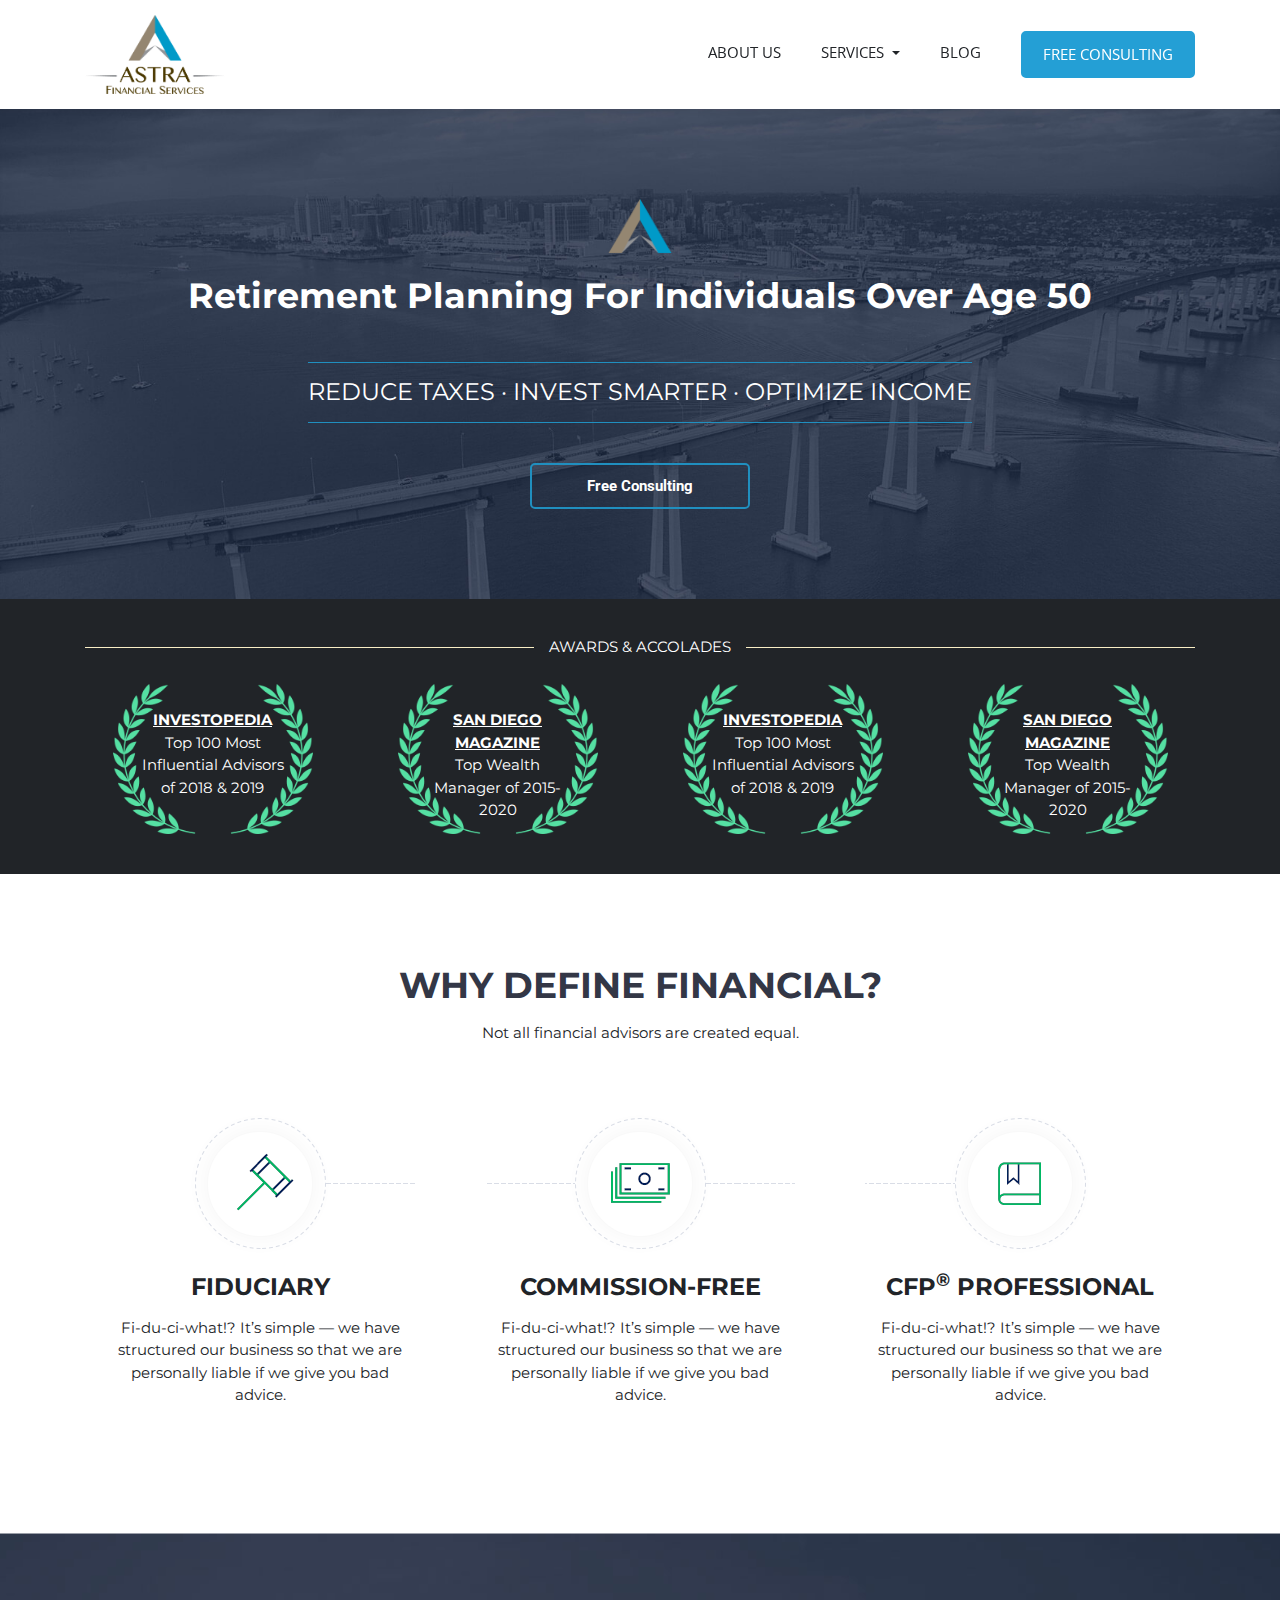
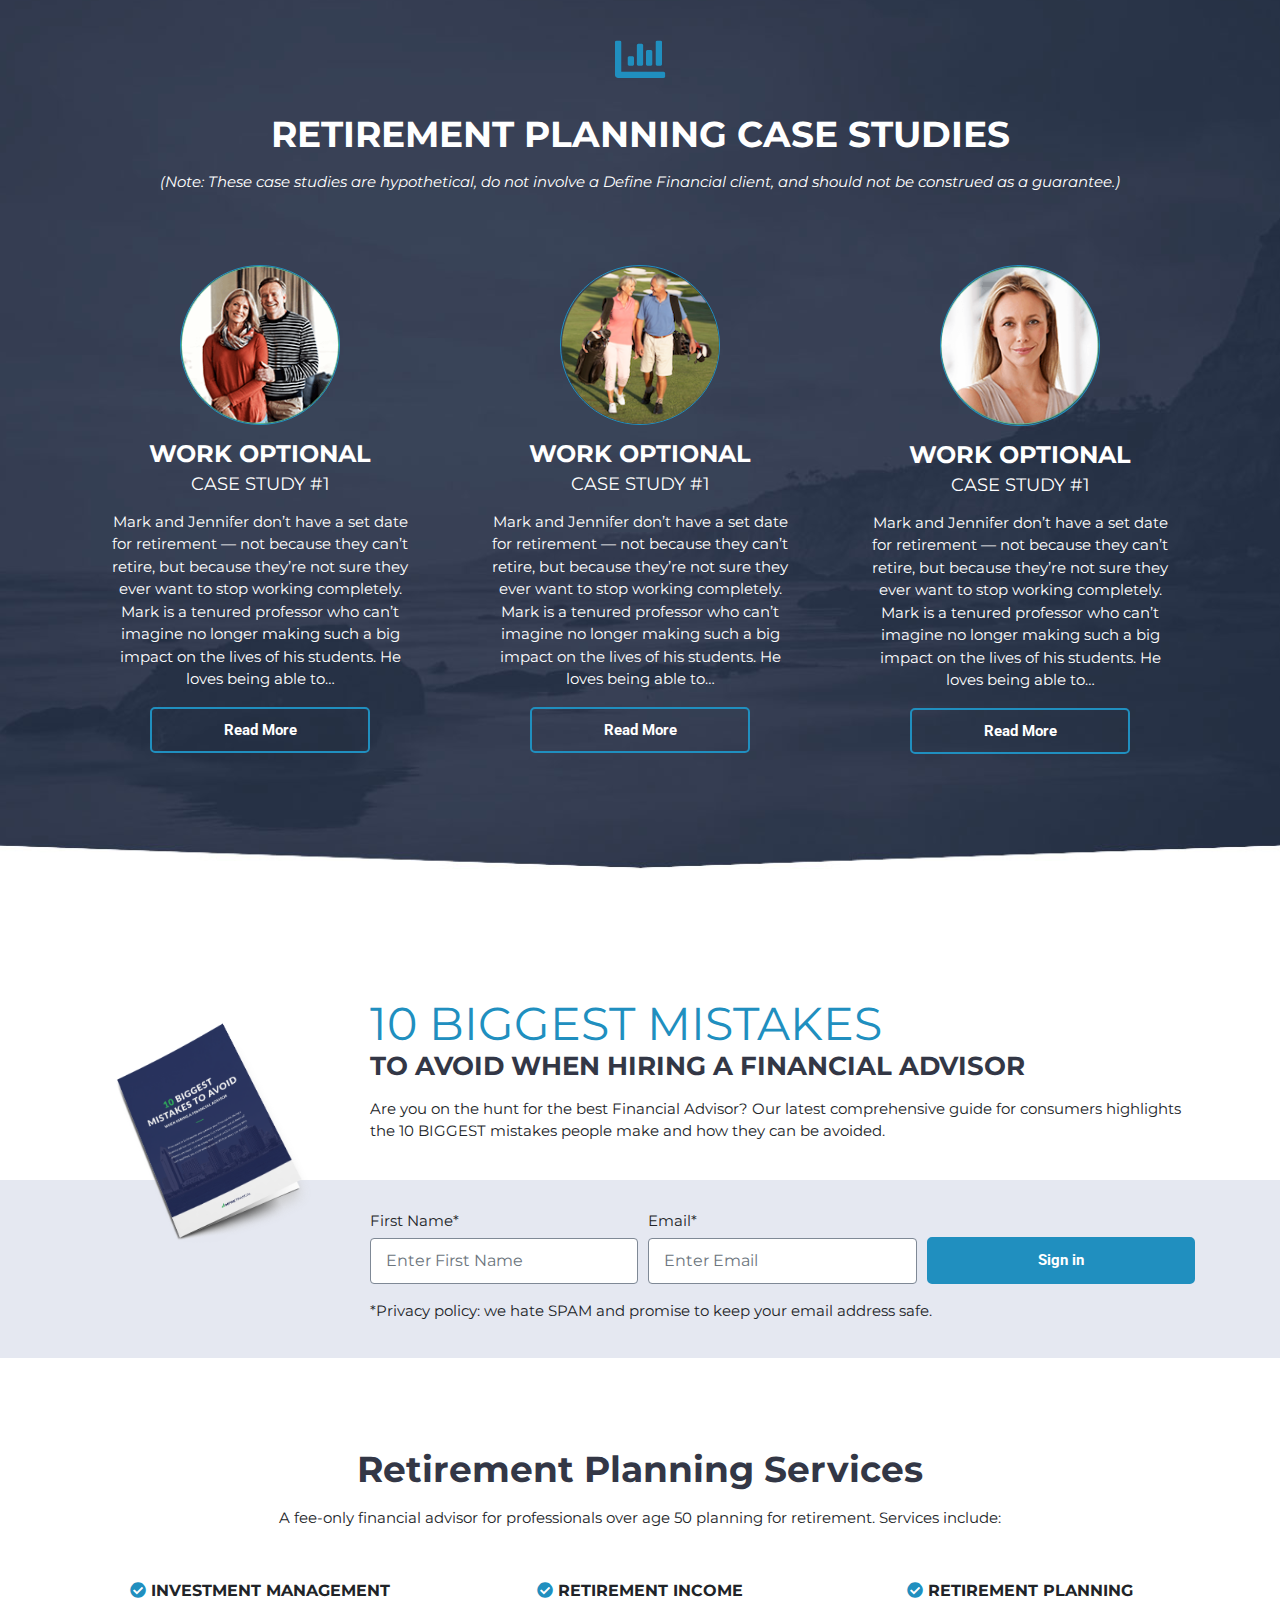
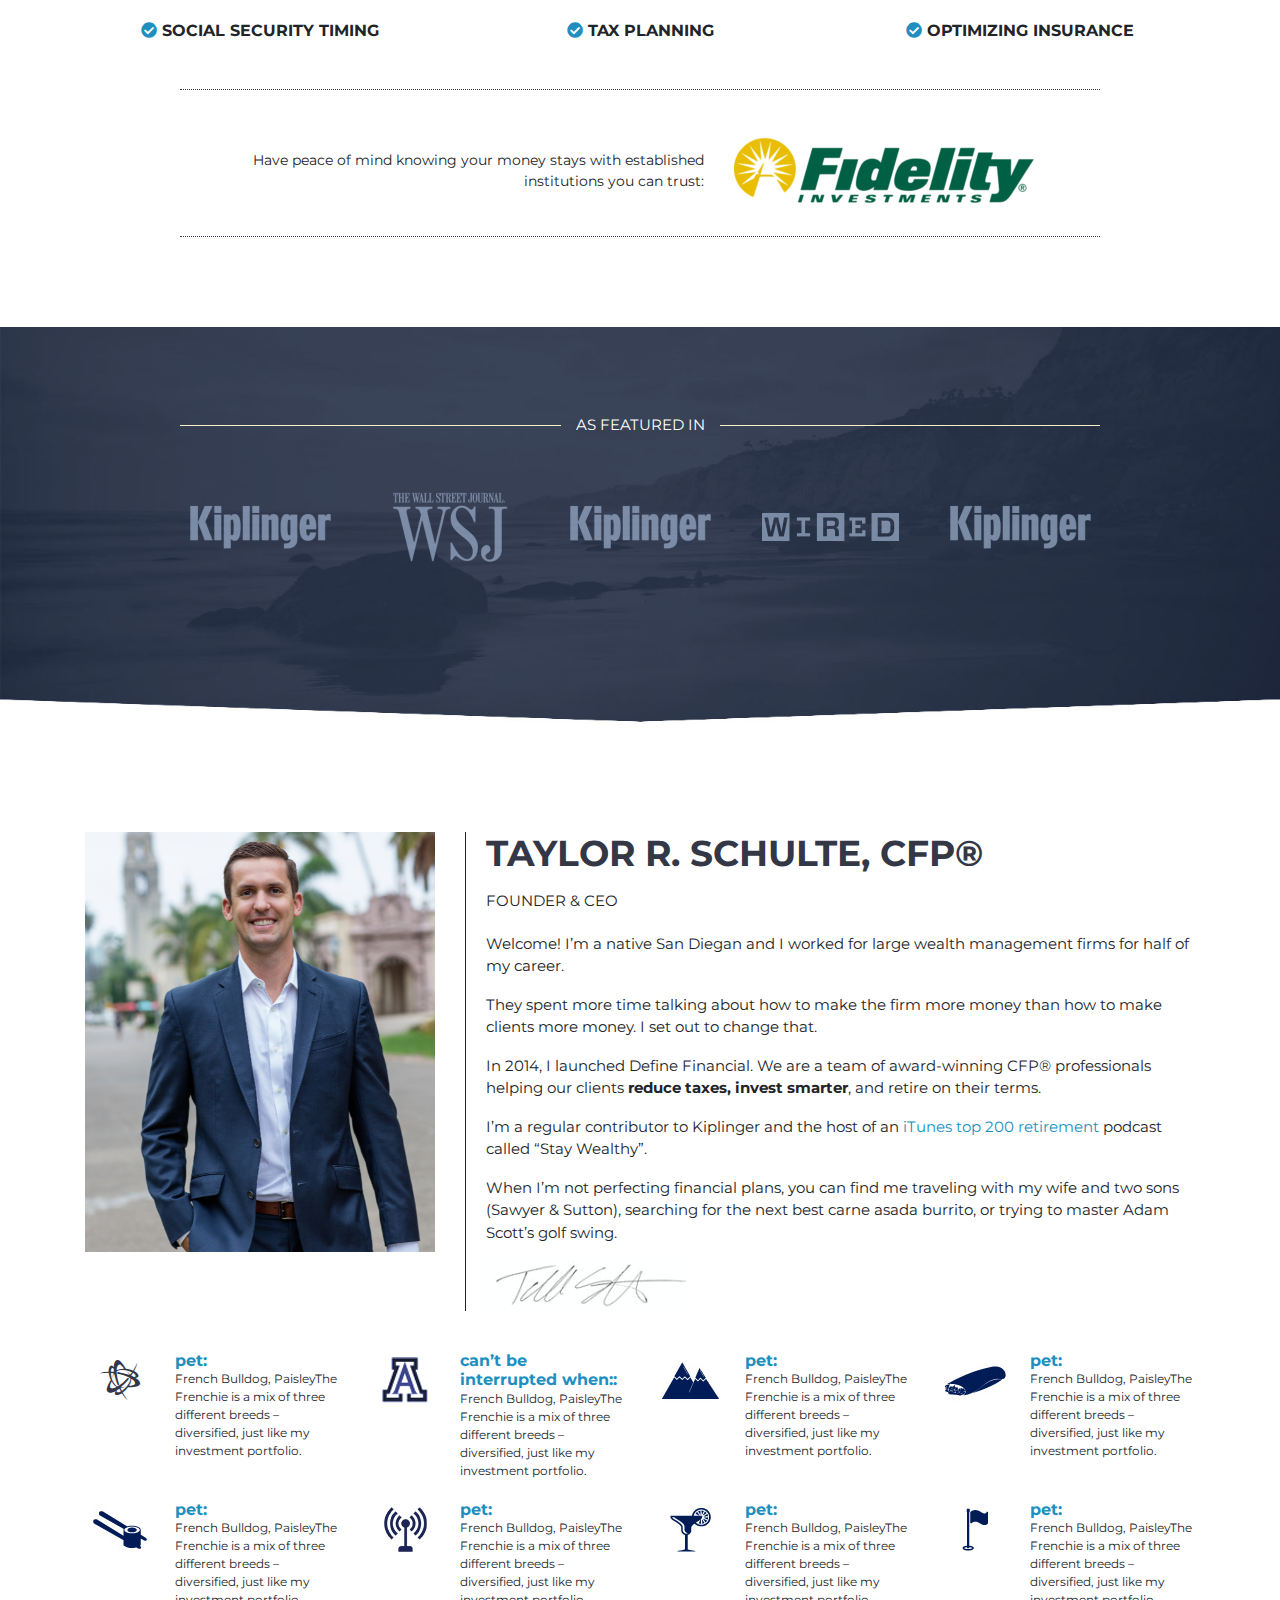
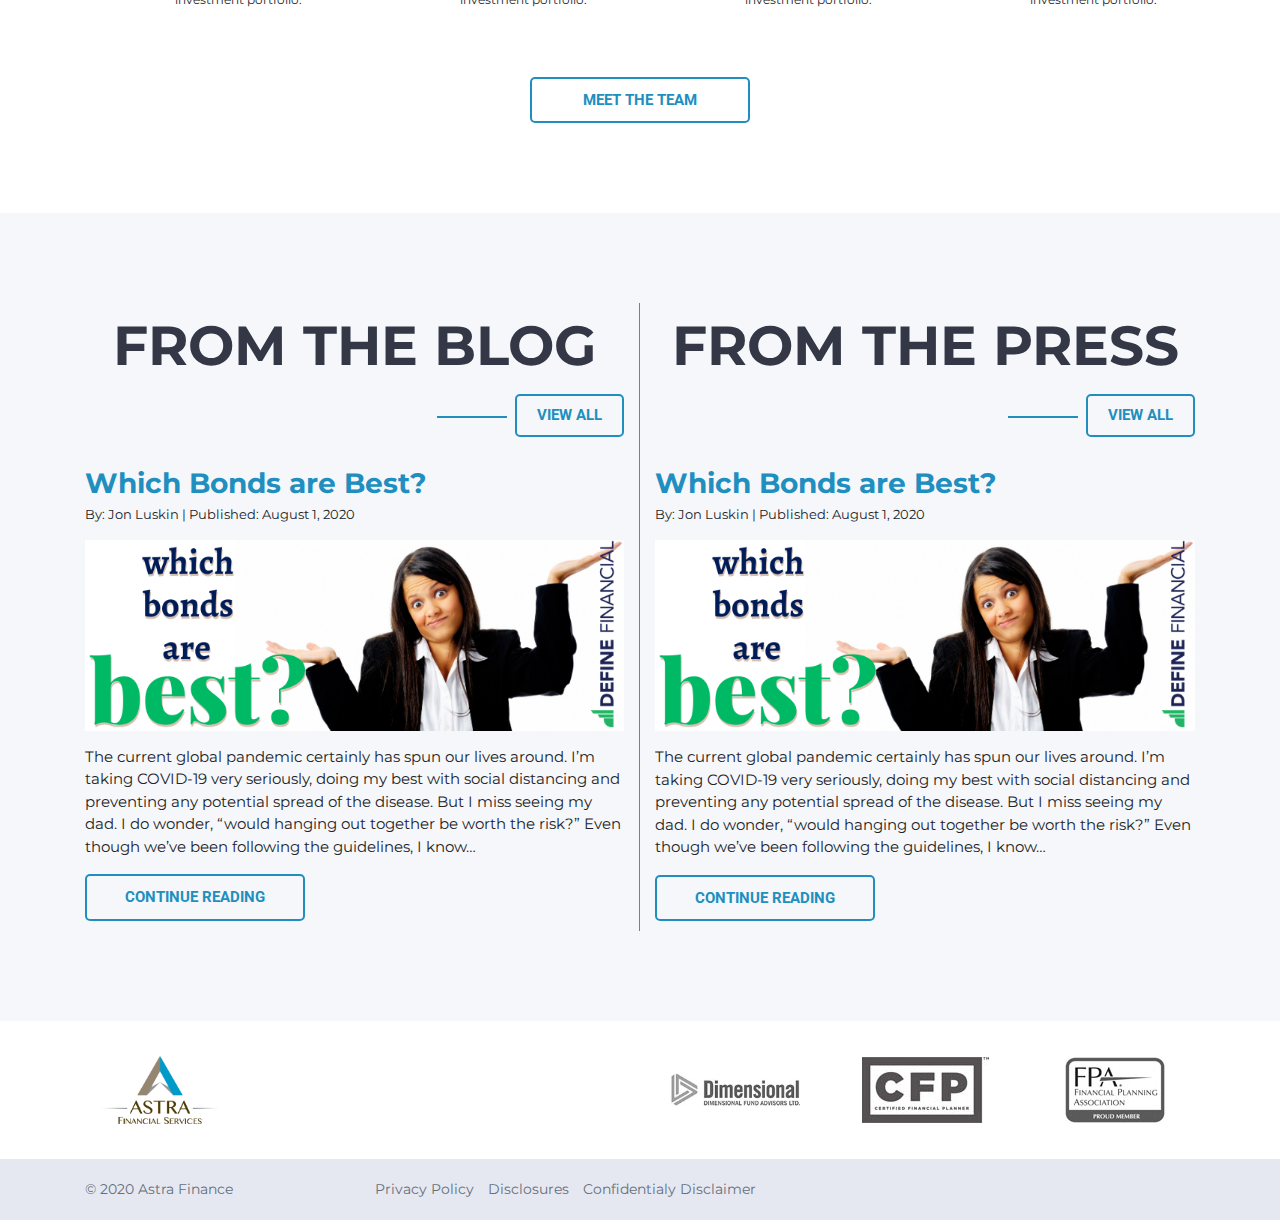
==== commit 9043d96f: "added last changes for today" ====
--- a/index.html
+++ b/index.html
@@ -256,7 +256,7 @@
         <div class="container">
           <div class="row">
             <div class="col-lg-9 offset-lg-3">
-              <div class="download-form">
+              <div class="astra-form">
                 <form>
                   <div class="form-row align-items-end">
                     <div class="form-group col-md-4">
--- a/assets/css/style.css
+++ b/assets/css/style.css
@@ -1,4 +1,4 @@
-@import url("https://fonts.googleapis.com/css2?family=Montserrat:wght@300;400;700&family=Open+Sans:wght@300;400;700&family=Roboto:wght@300;400;700&display=swap");
+@import url("https://fonts.googleapis.com/css2?family=Montserrat:wght@300;400;500;700&family=Open+Sans:wght@300;400;700&family=Roboto:wght@300;400;700&display=swap");
 html,
 body {
   scroll-behavior: smooth;
@@ -128,6 +128,27 @@
 
 .section-title.white h2 {
   color: #ffffff;
+}
+
+.section-title.bordered {
+  margin-bottom: 0;
+}
+
+.section-title.bordered h2 {
+  position: relative;
+  padding-bottom: 15px;
+}
+
+.section-title.bordered h2:after {
+  content: "";
+  position: absolute;
+  left: 50%;
+  -webkit-transform: translateX(-50%);
+          transform: translateX(-50%);
+  bottom: 0;
+  width: 120px;
+  height: 2px;
+  background-color: #208fbf;
 }
 
 .primary-button {
@@ -186,6 +207,12 @@
   margin-top: 10px;
 }
 
+.primary-button.m-width {
+  width: 100%;
+  max-width: 600px;
+  margin: 0 auto;
+}
+
 .primary-button.black {
   color: #212428;
 }
@@ -237,18 +264,6 @@
   color: #ffffff;
   background: -webkit-gradient(linear, right top, left top, from(#35aadd), to(#eac63b));
   background: linear-gradient(-90deg, #35aadd 0%, #eac63b 100%);
-}
-
-.inline-link {
-  display: inline-block;
-  color: #208fbf;
-  -webkit-transition: all 0.3s ease;
-  transition: all 0.3s ease;
-}
-
-.inline-link:hover {
-  color: #333746;
-  text-decoration: underline;
 }
 
 .separator {
@@ -295,6 +310,30 @@
   position: relative;
   top: 1px;
   width: 100%;
+}
+
+.list {
+  list-style: none;
+}
+
+.list li::before {
+  content: "\2022";
+  color: #208fbf;
+  font-weight: bold;
+  display: inline-block;
+  width: 1em;
+  margin-left: -1em;
+}
+
+.inline-link {
+  text-decoration: underline;
+  color: #208fbf;
+  -webkit-transition: all 0.3s ease;
+  transition: all 0.3s ease;
+}
+
+.inline-link:hover {
+  color: ligten(#eac63b, 10);
 }
 
 .header-area {
@@ -812,13 +851,50 @@
   background-color: #e5e8f1;
 }
 
-.cta-book-section .download-form label {
+.cta-book-section.colored {
+  background-color: #208fbf;
+}
+
+.cta-book-section.colored .cta-title {
+  color: #ffffff;
+}
+
+.cta-book-section.colored .cta-title h2 {
+  color: #efd369;
+}
+
+.cta-book-section.colored .cta-title h2 span {
+  color: #ffffff;
+}
+
+.astra-form label {
   margin-bottom: 5px;
 }
 
-.cta-book-section .download-form .form-control {
+.astra-form .form-control {
   border: 1px solid #7f8996;
-  padding: 25px 15px;
+  padding: 22px 15px;
+  width: 100%;
+}
+
+.astra-form .form-control.has-icon {
+  padding: 22px 30px;
+}
+
+.astra-form.white label {
+  color: #ffffff;
+}
+
+.astra-form .form-group {
+  position: relative;
+}
+
+.astra-form .form-group .icon {
+  position: absolute;
+  bottom: 10px;
+  left: 15px;
+  font-size: 16px;
+  color: #333746;
 }
 
 .planning-section .service-list {
@@ -1125,4 +1201,804 @@
     margin-bottom: 20px;
   }
 }
+
+.breadcrubm-section {
+  padding: 40px 0px;
+}
+
+.breadcrubm-section.bg {
+  background-color: #333746;
+  background-image: url(../img/banner-img.jpg);
+  background-size: cover;
+  background-position: center center;
+  background-repeat: no-repeat;
+}
+
+.team-section {
+  padding: 50px 0px;
+  background-color: #f6f7fa;
+}
+
+.team-section .single-team-member {
+  margin: 20px 0px;
+}
+
+.team-section .single-team-member .member-image {
+  display: block;
+  position: relative;
+  margin-bottom: 20px;
+}
+
+.team-section .single-team-member .member-image .text-content {
+  position: absolute;
+  top: 0;
+  left: 0;
+  width: 100%;
+  height: 100%;
+  background-color: rgba(32, 143, 191, 0.4);
+  text-align: center;
+  display: -webkit-box;
+  display: -ms-flexbox;
+  display: flex;
+  -webkit-box-align: center;
+      -ms-flex-align: center;
+          align-items: center;
+  -webkit-box-pack: center;
+      -ms-flex-pack: center;
+          justify-content: center;
+  -webkit-box-orient: vertical;
+  -webkit-box-direction: normal;
+      -ms-flex-direction: column;
+          flex-direction: column;
+  opacity: 0;
+  -webkit-transition: all 0.3s ease;
+  transition: all 0.3s ease;
+}
+
+.team-section .single-team-member .member-image .text-content i {
+  display: block;
+  font-size: 100px;
+  color: #ffffff;
+}
+
+@media only screen and (min-width: 768px) and (max-width: 991px) {
+  .team-section .single-team-member .member-image .text-content i {
+    font-size: 70px;
+  }
+}
+
+@media only screen and (max-width: 767px) {
+  .team-section .single-team-member .member-image .text-content i {
+    font-size: 50px;
+  }
+}
+
+.team-section .single-team-member .member-image .text-content span {
+  display: block;
+  font-weight: 700;
+  color: #ffffff;
+  font-size: 40px;
+}
+
+@media only screen and (min-width: 768px) and (max-width: 991px) {
+  .team-section .single-team-member .member-image .text-content span {
+    font-size: 30px;
+  }
+}
+
+@media only screen and (max-width: 767px) {
+  .team-section .single-team-member .member-image .text-content span {
+    font-size: 20px;
+  }
+}
+
+.team-section .single-team-member .member-image .text-content::before {
+  content: "";
+  position: absolute;
+  left: 50%;
+  top: 50%;
+  -webkit-transform: translate(-50%, -50%);
+          transform: translate(-50%, -50%);
+  width: 95%;
+  height: 95%;
+  border: 4px solid #208fbf;
+}
+
+.team-section .single-team-member .member-image:hover .text-content {
+  opacity: 1;
+}
+
+.team-section .single-team-member h3 {
+  color: #333746;
+  margin-bottom: 10px;
+}
+
+@media only screen and (max-width: 767px) {
+  .team-section .single-team-member h3 {
+    font-size: 24px;
+  }
+}
+
+.team-section .single-team-member h4 {
+  font-size: 18px;
+  color: #444a52;
+  font-weight: 400;
+  margin-bottom: 0;
+}
+
+.about-content-section {
+  padding: 50px 0px;
+}
+
+.contact-section {
+  background-image: url(../img/define-new-map.jpg);
+  background-size: cover;
+  background-position: center right;
+  position: relative;
+  color: #ffffff;
+}
+
+@media only screen and (max-width: 767px) {
+  .contact-section {
+    background-position: center center;
+  }
+}
+
+.contact-section:before {
+  content: "";
+  position: absolute;
+  left: 0;
+  top: 0;
+  width: 50%;
+  height: 100%;
+  background-color: rgba(32, 143, 191, 0.6);
+}
+
+@media only screen and (min-width: 768px) and (max-width: 991px) {
+  .contact-section:before {
+    width: 60%;
+  }
+}
+
+@media only screen and (max-width: 767px) {
+  .contact-section:before {
+    width: 100%;
+  }
+}
+
+.contact-section .contact-text {
+  padding: 50px 0px;
+}
+
+.contact-section .contact-text h2 {
+  padding-left: 50px;
+}
+
+@media only screen and (max-width: 767px) {
+  .contact-section .contact-text h2 {
+    font-size: 26px;
+  }
+}
+
+.contact-section .contact-text .single-contact {
+  position: relative;
+  padding-left: 50px;
+  font-size: 20px;
+  margin-bottom: 20px;
+  padding-bottom: 20px;
+  border-bottom: 1px solid #ffffff;
+  max-width: 350px;
+}
+
+@media only screen and (max-width: 767px) {
+  .contact-section .contact-text .single-contact {
+    font-size: 16px;
+  }
+}
+
+.contact-section .contact-text .single-contact .icon {
+  font-size: 24px;
+  position: absolute;
+  left: 0;
+  top: 0;
+}
+
+.service-description-section {
+  padding: 50px 0px;
+  background-color: #f6f7fa;
+}
+
+.service-description-section .service-list {
+  background-color: #ffffff;
+  padding: 40px;
+  margin-bottom: 20px;
+}
+
+@media only screen and (max-width: 767px) {
+  .service-description-section .service-list {
+    padding: 20px;
+  }
+}
+
+.service-description-section .service-list h2 {
+  color: #333746;
+  font-size: 28px;
+}
+
+@media only screen and (max-width: 767px) {
+  .service-description-section .service-list h2 {
+    font-size: 24px;
+  }
+}
+
+.service-description-section .service-list ul {
+  list-style: none;
+  display: block;
+  padding: 0;
+  margin: 0;
+  margin-top: 15px;
+}
+
+.service-description-section .service-list ul li {
+  display: block;
+}
+
+.service-description-section .service-list ul li a {
+  display: block;
+  padding: 7px 15px;
+  margin-bottom: 5px;
+  font-size: 16px;
+  color: #208fbf;
+  font-weight: 700;
+  border-left: 2px solid transparent;
+  -webkit-transition: all 0.3s ease;
+  transition: all 0.3s ease;
+}
+
+.service-description-section .service-list ul li.active a {
+  border-left: 2px solid #208fbf;
+  color: #333746;
+}
+
+.service-description-section .service-list ul li:hover a {
+  border-left: 2px solid #208fbf;
+  color: #333746;
+}
+
+.service-description-section .service-description {
+  padding: 40px;
+  background-color: #ffffff;
+  font-size: 18px;
+}
+
+@media only screen and (max-width: 767px) {
+  .service-description-section .service-description {
+    padding: 20px;
+  }
+}
+
+.service-description-section .service-description h2 {
+  color: #333746;
+  font-size: 28px;
+}
+
+@media only screen and (max-width: 767px) {
+  .service-description-section .service-description h2 {
+    font-size: 24px;
+  }
+}
+
+.service-description-section .service-description img {
+  width: 100%;
+  max-width: 450px;
+}
+
+.service-bottom-section {
+  padding: 50px 0px;
+  background-color: #208fbf;
+  color: #ffffff;
+}
+
+.service-bottom-section h2 {
+  font-size: 30px;
+}
+
+@media only screen and (max-width: 767px) {
+  .service-bottom-section h2 {
+    font-size: 20px;
+  }
+}
+
+.service-bottom-section .service-list a {
+  display: inline-block;
+  color: #ffffff;
+  -webkit-transition: all 0.3s ease;
+  transition: all 0.3s ease;
+}
+
+.service-bottom-section .service-list a:hover {
+  color: #eac63b;
+}
+
+.service-bottom-section .service-list a:after {
+  content: "\2022";
+  color: #ffffff;
+  font-weight: bold;
+  display: inline-block;
+  width: 1em;
+  text-align: center;
+}
+
+.service-bottom-section .service-list a:last-of-type:after {
+  content: "";
+}
+
+.blog-banner {
+  background-image: url(../img/blog-banner.jpg);
+}
+
+.blog-post-section {
+  background-color: #f6f7fa;
+}
+
+.blog-post-section .single-blog-post {
+  padding: 30px;
+  background-color: #ffffff;
+  margin-bottom: 30px;
+  font-size: 16px;
+}
+
+@media only screen and (max-width: 767px) {
+  .blog-post-section .single-blog-post {
+    padding: 20px 10px;
+  }
+}
+
+.blog-post-section .single-blog-post h2 {
+  font-size: 24px;
+}
+
+.blog-post-section .single-blog-post h2 a {
+  color: #208fbf;
+}
+
+.blog-post-section .single-blog-post img {
+  width: 100%;
+  margin-bottom: 20px;
+}
+
+.blog-post-section .single-blog-post .post-meta {
+  font-size: 14px;
+  margin-bottom: 10px;
+}
+
+.blog-post-section .single-blog-post .post-meta img {
+  max-width: 40px;
+  border-radius: 50%;
+  border: 2px solid #208fbf;
+  margin-right: 5px;
+  margin-bottom: 0px;
+}
+
+.blog-post-section .pagination {
+  text-align: center;
+  -webkit-box-align: center;
+      -ms-flex-align: center;
+          align-items: center;
+  -webkit-box-pack: center;
+      -ms-flex-pack: center;
+          justify-content: center;
+}
+
+.blog-post-section .pagination .page-item .page-link {
+  border: #f6f7fa;
+  margin: 1px;
+  height: 50px;
+  line-height: 34px;
+  min-width: 60px;
+  color: #333746;
+}
+
+@media only screen and (max-width: 767px) {
+  .blog-post-section .pagination .page-item .page-link {
+    width: auto;
+    height: auto;
+    line-height: 1;
+    font-size: 14px;
+  }
+}
+
+.blog-post-section .pagination .page-item:hover .page-link, .blog-post-section .pagination .page-item.active .page-link {
+  background-color: #208fbf;
+  color: #ffffff;
+}
+
+.blog-post-section .book-download {
+  background: #ffffff;
+  padding: 10px;
+  text-align: center;
+  margin: 10px 0px;
+}
+
+.blog-post-section .book-download h4 {
+  font-size: 16px;
+  margin-bottom: 0;
+}
+
+.blog-post-section .book-download h3 {
+  margin-bottom: 0px;
+  font-size: 24px;
+}
+
+.blog-post-section .recent-post {
+  margin: 20px 0px;
+}
+
+.blog-post-section .recent-post .single-recent-post {
+  margin-bottom: 30px;
+  font-size: 14px;
+}
+
+.blog-post-section .recent-post h2 {
+  font-size: 22px;
+  margin-bottom: 10px;
+}
+
+.blog-post-section .recent-post h4 {
+  font-size: 16px;
+  margin-top: 8px;
+  margin-bottom: 5px;
+}
+
+.blog-post-section .recent-post h4 a {
+  color: #212428;
+}
+
+.blog-post-section .sidebar-cta {
+  background-image: url(../img/get-started-back-img.jpg);
+  background-size: cover;
+  background-position: center center;
+  text-align: center;
+  padding: 50px 25px 25px;
+}
+
+.blog-post-section .sidebar-cta h2 {
+  color: #ffffff;
+  font-size: 32px;
+  margin-bottom: 30px;
+}
+
+.blog-post-section .sidebar-cta h4 {
+  color: #ffffff;
+  font-size: 16px;
+}
+
+.why-section .why-text {
+  font-size: 18px;
+}
+
+.why-section .single-why {
+  padding: 10px;
+  margin: 20px 0px;
+}
+
+.why-section .single-why .icon {
+  font-size: 40px;
+  color: #208fbf;
+}
+
+.why-section .single-why h4 {
+  font-size: 20px;
+}
+
+.astra-accordion-styled .card {
+  border: 0px;
+}
+
+.astra-accordion-styled .card .card-header {
+  padding: 0px;
+  display: block;
+  border: 0px;
+}
+
+.astra-accordion-styled .card .card-header button {
+  font-weight: 500;
+  width: 100%;
+  text-align: left;
+  padding: 10px 20px;
+  border: 0px;
+  font-size: 22px;
+  text-transform: uppercase;
+  background-color: #ffffff;
+  border: 0px;
+  margin: 20px 0px;
+  position: relative;
+  padding-right: 40px;
+  -webkit-transition: all 0.3s ease;
+  transition: all 0.3s ease;
+}
+
+.astra-accordion-styled .card .card-header button::before {
+  position: absolute;
+  content: "";
+  right: 20px;
+  top: 25px;
+  width: 0;
+  height: 0;
+  border-top: 20px solid transparent;
+  border-bottom: 20px solid transparent;
+  border-left: 20px solid #208fbf;
+  -webkit-transform: rotate(0);
+          transform: rotate(0);
+  -webkit-transition: all 0.3s ease;
+  transition: all 0.3s ease;
+}
+
+@media only screen and (max-width: 767px) {
+  .astra-accordion-styled .card .card-header button::before {
+    top: 30px;
+  }
+}
+
+.astra-accordion-styled .card .card-header button .number {
+  font-weight: 700;
+  font-size: 16px;
+}
+
+.astra-accordion-styled .card .card-header button .letter {
+  border: 4px solid #333746;
+  padding: 15px 20px;
+  display: inline-block;
+  margin-left: 20px;
+  margin-right: 10px;
+  position: relative;
+  color: #208fbf;
+  font-size: 28px;
+  font-weight: 700;
+  -webkit-transition: all 0.3s ease;
+  transition: all 0.3s ease;
+}
+
+@media only screen and (max-width: 767px) {
+  .astra-accordion-styled .card .card-header button .letter {
+    padding: 8px 15px;
+    font-size: 24px;
+  }
+}
+
+.astra-accordion-styled .card .card-header button .letter:after {
+  position: absolute;
+  left: -24px;
+  top: 50%;
+  content: "";
+  width: 20px;
+  height: 1px;
+  background-color: #208fbf;
+}
+
+.astra-accordion-styled .card .card-header button .title .green {
+  color: #208fbf;
+}
+
+@media only screen and (max-width: 767px) {
+  .astra-accordion-styled .card .card-header button .title {
+    font-size: 16px;
+    display: block;
+    margin-top: 15px;
+  }
+}
+
+.astra-accordion-styled .card .card-header button[aria-expanded="true"]::before {
+  -webkit-transform: rotate(90deg);
+          transform: rotate(90deg);
+}
+
+.astra-accordion-styled .card .card-header button[aria-expanded="true"] .letter {
+  border: 4px solid #208fbf;
+  background: #208fbf;
+  color: #ffffff;
+}
+
+.astra-accordion-styled .card .styled-text {
+  font-size: 18px;
+  padding: 30px;
+}
+
+@media only screen and (max-width: 767px) {
+  .astra-accordion-styled .card .styled-text {
+    padding: 0px;
+    font-size: 14px;
+  }
+}
+
+.astra-accordion-styled .card .styled-text h4 {
+  font-size: 22px;
+}
+
+.astra-accordion-styled .card .styled-text h4 span {
+  color: #ffffff;
+  width: 40px;
+  height: 40px;
+  background-color: #208fbf;
+  display: inline-block;
+  text-align: center;
+  line-height: 40px;
+  border-radius: 50%;
+  margin-right: 10px;
+}
+
+.astra-accordion {
+  margin-top: 40px;
+}
+
+.astra-accordion .card {
+  border: 0px;
+  border-top: 1px solid #484e64;
+  background: transparent;
+  border-radius: 0;
+}
+
+.astra-accordion .card:last-of-type {
+  border-bottom: 1px solid #484e64;
+}
+
+.astra-accordion .card .card-header {
+  padding: 0px;
+  display: block;
+  border: 0px;
+  background: transparent;
+}
+
+.astra-accordion .card .card-header button {
+  font-weight: 700;
+  width: 100%;
+  text-align: left;
+  padding: 20px;
+  border: 0px;
+  font-size: 22px;
+  color: #208fbf;
+  text-transform: uppercase;
+  border: 0px;
+  position: relative;
+  padding-right: 50px;
+  -webkit-transition: all 0.3s ease;
+  transition: all 0.3s ease;
+  background: transparent;
+}
+
+.astra-accordion .card .card-header button::before {
+  position: absolute;
+  content: "\002B";
+  font-size: 50px;
+  right: 20px;
+  top: 50%;
+  -webkit-transform: translateY(-50%);
+          transform: translateY(-50%);
+  line-height: 38px;
+  -webkit-transition: all 0.3s ease;
+  transition: all 0.3s ease;
+  color: #208fbf;
+}
+
+.astra-accordion .card .card-header button[aria-expanded="true"]::before {
+  content: "\2212";
+}
+
+.astra-accordion .card .styled-text {
+  font-size: 18px;
+  padding: 10px;
+}
+
+@media only screen and (max-width: 767px) {
+  .astra-accordion .card .styled-text {
+    padding: 0px;
+    font-size: 14px;
+  }
+}
+
+.astra-accordion .card .styled-text h4 {
+  font-size: 22px;
+}
+
+.astra-accordion .card .styled-text h4 span {
+  color: #ffffff;
+  width: 40px;
+  height: 40px;
+  background-color: #208fbf;
+  display: inline-block;
+  text-align: center;
+  line-height: 40px;
+  border-radius: 50%;
+  margin-right: 10px;
+}
+
+.checkup-section {
+  background-color: #f6f7fa;
+  background-size: cover;
+  background-position: bottom right;
+  background-repeat: no-repeat;
+}
+
+.appointmet-cta-section {
+  background-color: #333746;
+  background-image: url(../img/blog-banner.jpg);
+  background-size: cover;
+  background-position: center center;
+  background-repeat: no-repeat;
+  margin-bottom: 40px;
+}
+
+.appointmet-cta-section .appointment-box {
+  background: #ffffff;
+  -webkit-box-shadow: 0px 0px 10px rgba(0, 0, 0, 0.4);
+          box-shadow: 0px 0px 10px rgba(0, 0, 0, 0.4);
+  padding: 90px 0px;
+  margin-top: -40px;
+  margin-bottom: -40px;
+}
+
+.appointmet-cta-section .appointment-box .section-title {
+  margin-bottom: 40px;
+}
+
+@media only screen and (max-width: 767px) {
+  .appointmet-cta-section .appointment-box {
+    padding: 20px;
+  }
+  .appointmet-cta-section .appointment-box .section-title {
+    margin-bottom: 20px;
+  }
+  .appointmet-cta-section .appointment-box .section-title h2 {
+    font-size: 22px;
+  }
+}
+
+.goodfit-section .single-fit {
+  position: relative;
+  padding: 20px 0px;
+  padding-left: 120px;
+  min-height: 120px;
+  margin-bottom: 20px;
+  margin-top: 20px;
+  border-bottom: 1px solid #333746;
+  display: -webkit-box;
+  display: -ms-flexbox;
+  display: flex;
+  -webkit-box-align: center;
+      -ms-flex-align: center;
+          align-items: center;
+}
+
+.goodfit-section .single-fit .icon {
+  position: absolute;
+  left: 0;
+  top: 50%;
+  -webkit-transform: translateY(-50%);
+          transform: translateY(-50%);
+}
+
+.goodfit-section .single-fit .icon img {
+  max-width: 80px;
+}
+
+.goodfit-section .single-fit h4 {
+  font-size: 18px;
+  color: #333746;
+}
+
+.faq-section {
+  background-color: #f6f7fa;
+  background-size: cover;
+  background-position: bottom right;
+  background-repeat: no-repeat;
+}
+
+.notready-section {
+  background-image: url(../img/start-here-section-six-back.jpg);
+  background-size: cover;
+  background-position: center center;
+  background-repeat: no-repeat;
+  font-size: 20px;
+  border-bottom: 1px solid #e5e8f1;
+}
 /*# sourceMappingURL=style.css.map */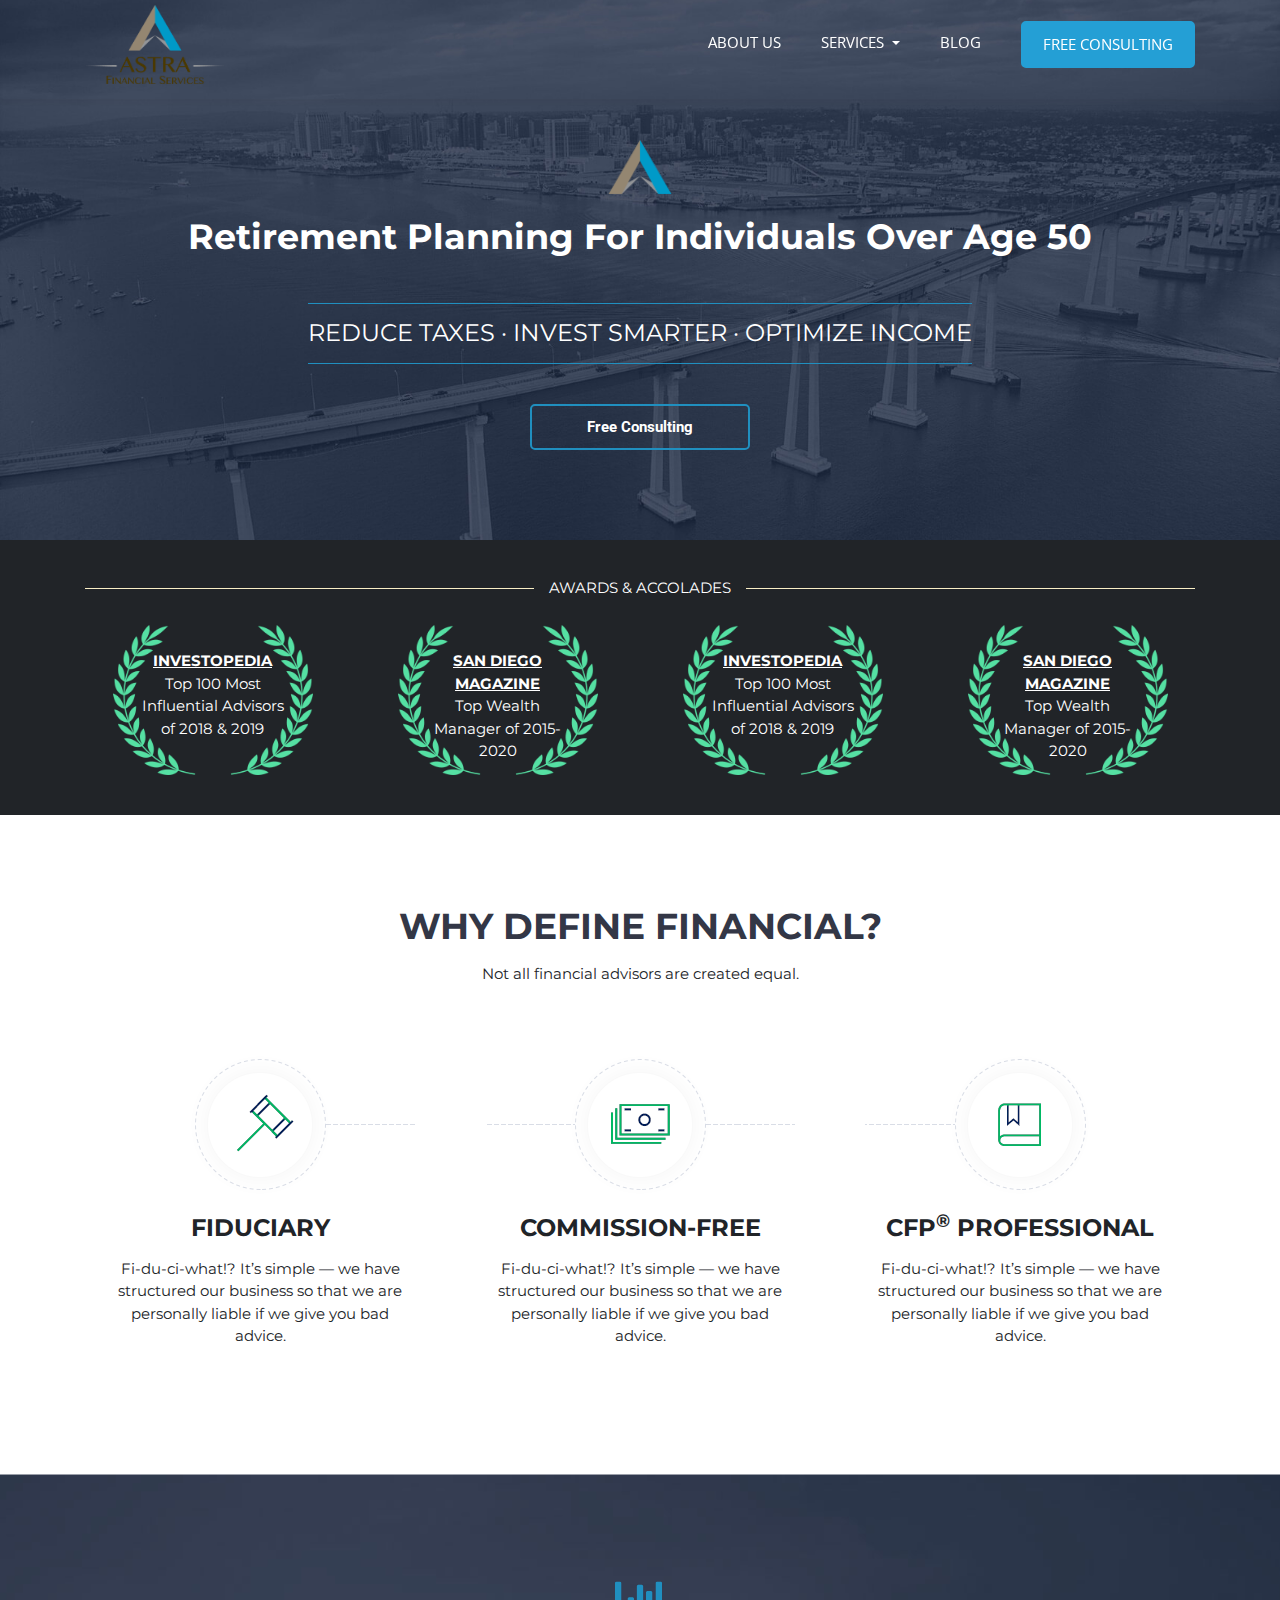
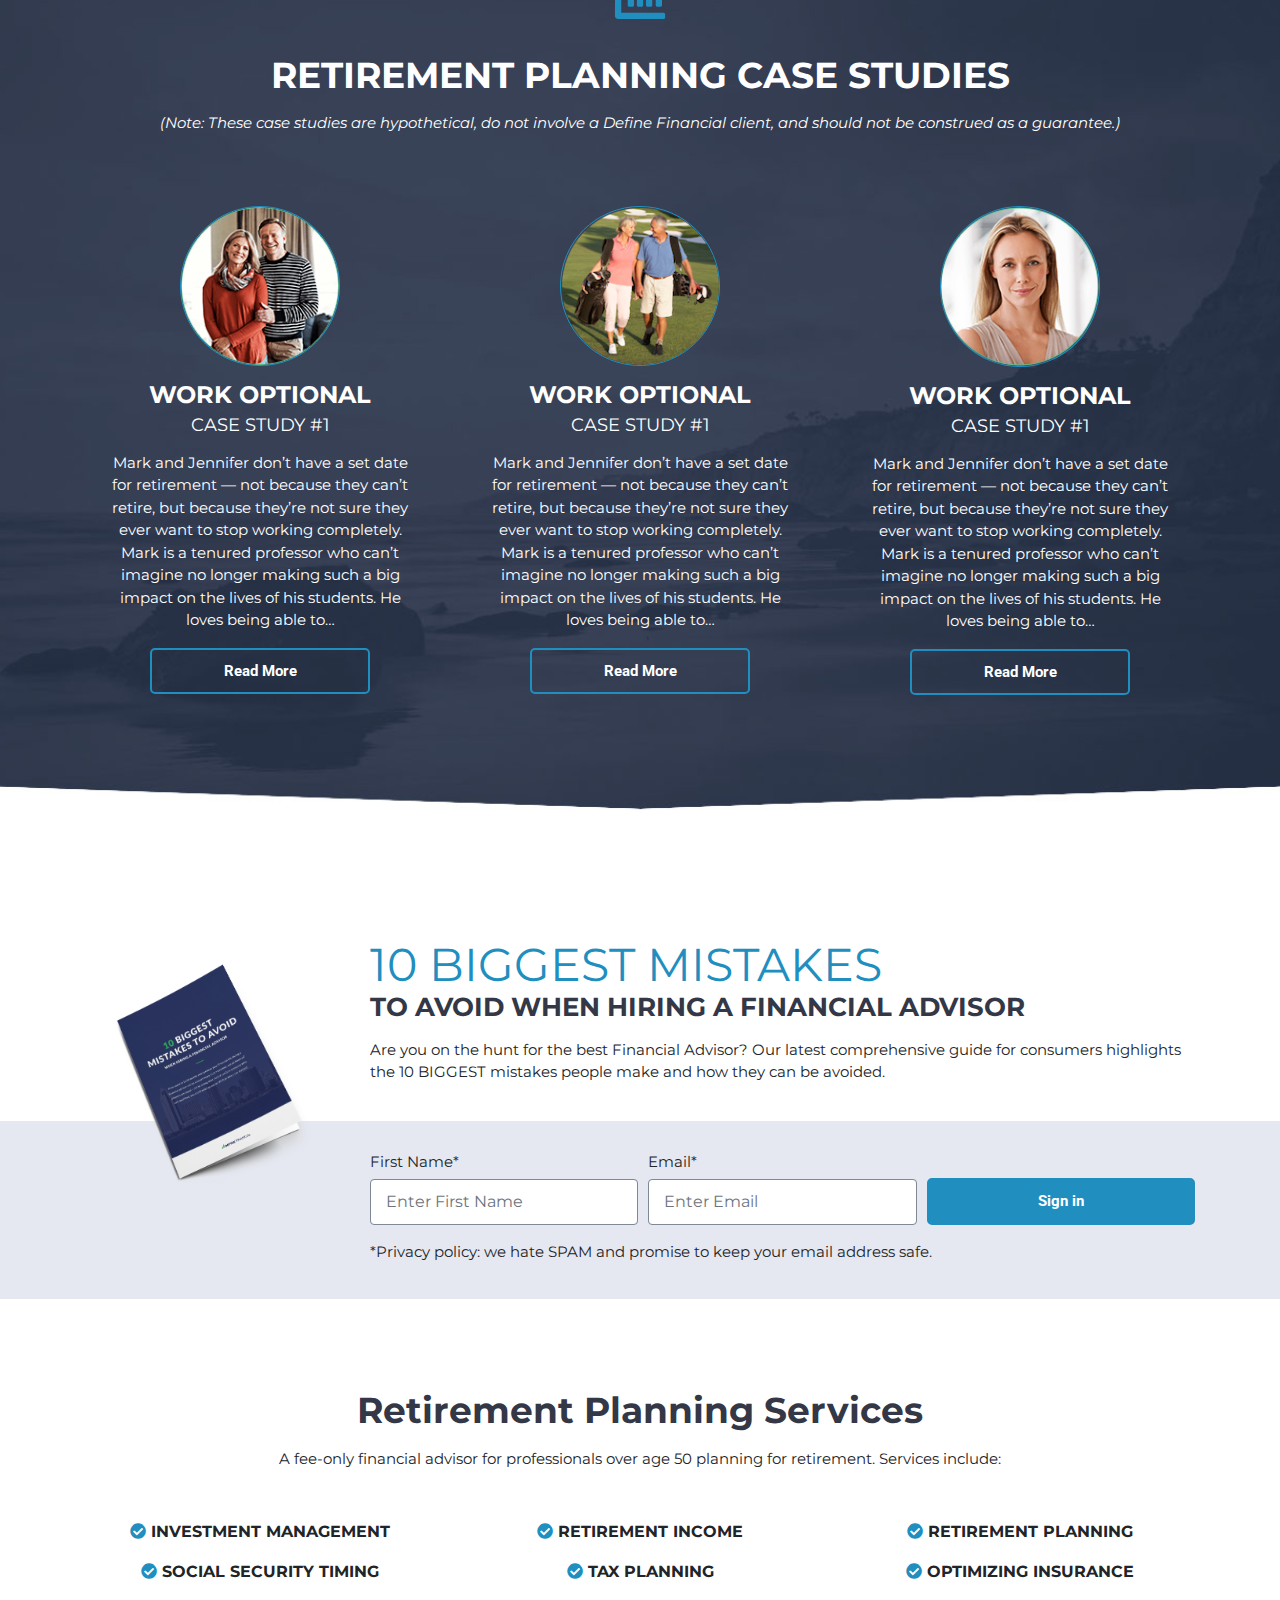
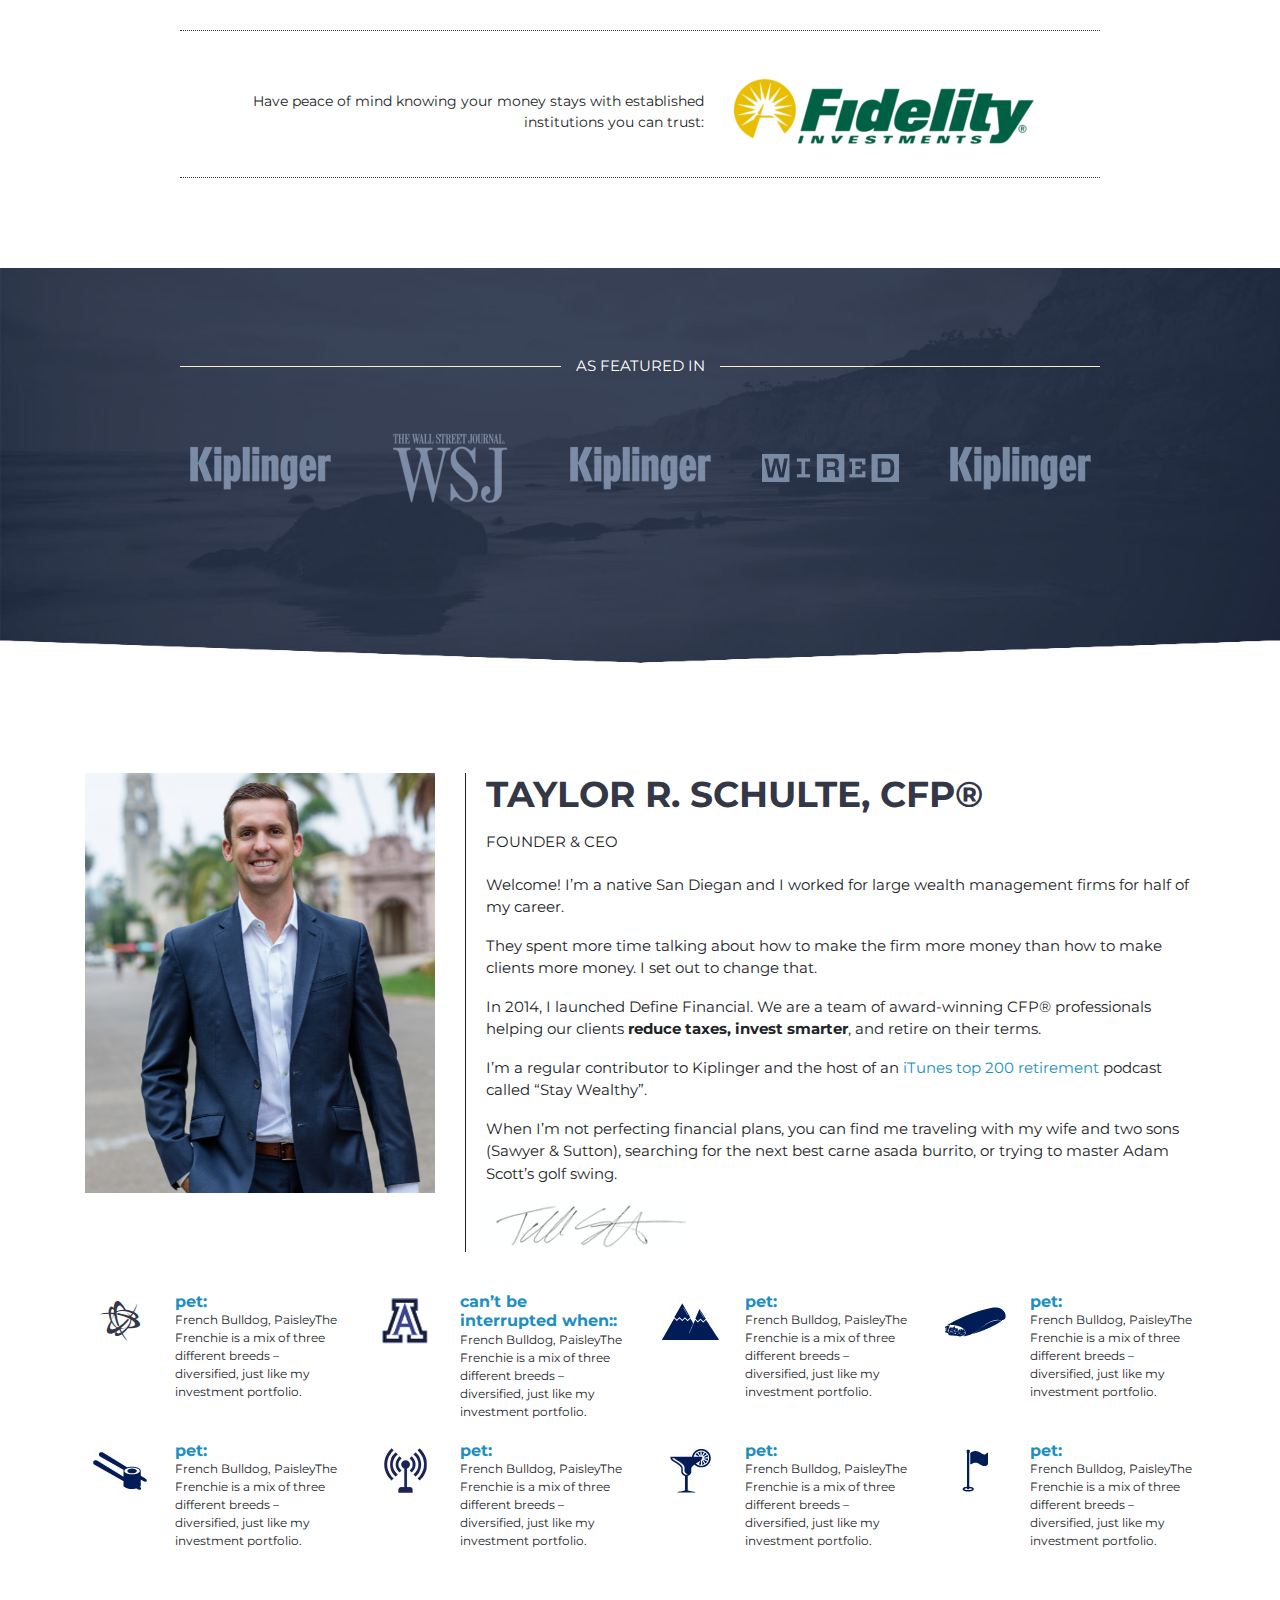
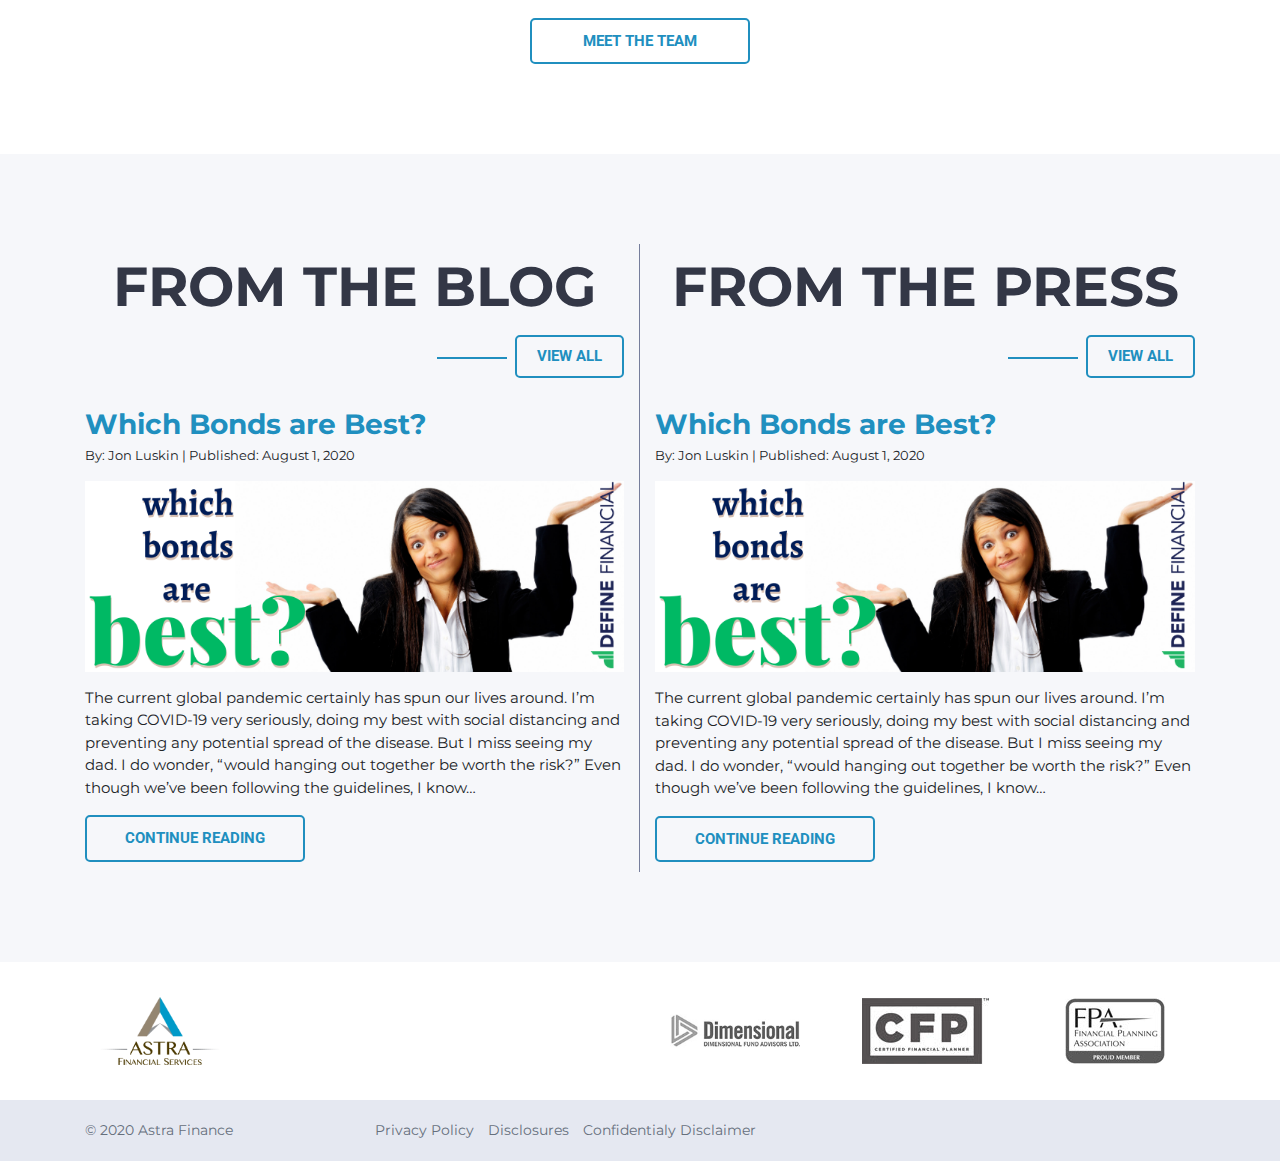
==== commit 0965ed0a: "added some more changes" ====
--- a/index.html
+++ b/index.html
@@ -14,10 +14,10 @@
     <!-- Main Style css -->
     <link rel="stylesheet" href="assets/css/style.css" />
   </head>
-  <body>
+  <body class="home">
 
     <!-- Header Start here -->
-    <div class="header-area">
+    <div class="header-area home">
       <div class="container">
         <div class="row">
           <div class="col-lg-12">
--- a/assets/css/style.css
+++ b/assets/css/style.css
@@ -440,7 +440,7 @@
 }
 
 .header-area .navbar .navbar-nav .nav-item.bordered .nav-link:hover {
-  color: #212428;
+  color: #208fbf;
 }
 
 .header-area .navbar .navbar-nav .nav-item.bordered .nav-link:hover:before {
@@ -547,6 +547,34 @@
   }
 }
 
+.home {
+  padding-top: 0px;
+}
+
+.home .header-area {
+  background-color: transparent;
+}
+
+.home .header-area .navbar .navbar-nav .nav-item .nav-link {
+  color: #ffffff;
+}
+
+.home .header-area.sticky {
+  background-color: #ffffff;
+}
+
+.home .header-area.sticky .navbar .navbar-nav .nav-item .nav-link {
+  color: #212428;
+}
+
+.home .header-area.sticky .navbar .navbar-nav .nav-item.bordered .nav-link {
+  color: #ffffff;
+}
+
+.home .header-area.sticky .navbar .navbar-nav .nav-item.bordered .nav-link:hover {
+  color: #208fbf;
+}
+
 .footer-section .footer-top {
   padding: 20px 0px;
   text-align: center;
@@ -619,6 +647,7 @@
 .hero-section .hero-text {
   text-align: center;
   color: #ffffff;
+  padding-top: 50px;
 }
 
 .hero-section .hero-text img.icon-logo {
@@ -774,6 +803,7 @@
 
 .cta-book-section {
   padding-top: 50px;
+  position: relative;
 }
 
 @media only screen and (max-width: 767px) {
@@ -853,6 +883,20 @@
 
 .cta-book-section.colored {
   background-color: #208fbf;
+}
+
+.cta-book-section.colored:before {
+  position: absolute;
+  content: "";
+  top: 0;
+  left: 50%;
+  -webkit-transform: translateX(-50%);
+          transform: translateX(-50%);
+  width: 0;
+  height: 0;
+  border-left: 60px solid transparent;
+  border-right: 60px solid transparent;
+  border-top: 50px solid #ffffff;
 }
 
 .cta-book-section.colored .cta-title {
@@ -1691,6 +1735,174 @@
   font-size: 20px;
 }
 
+@media only screen and (min-width: 768px) and (max-width: 991px) {
+  .astra-tabs {
+    display: none;
+  }
+}
+
+@media only screen and (max-width: 767px) {
+  .astra-tabs {
+    display: none;
+  }
+}
+
+.astra-tabs .nav .nav-item {
+  width: 100%;
+}
+
+.astra-tabs .nav .nav-item .nav-link {
+  color: #212428;
+  font-weight: 500;
+  width: 100%;
+  text-align: left;
+  padding: 10px 20px;
+  border: 0px;
+  font-size: 22px;
+  text-transform: uppercase;
+  background-color: #ffffff;
+  border: 0px;
+  margin: 20px 0px;
+  position: relative;
+  padding-right: 40px;
+  -webkit-transition: all 0.3s ease;
+  transition: all 0.3s ease;
+}
+
+.astra-tabs .nav .nav-item .nav-link::before {
+  position: absolute;
+  content: "";
+  right: -25px;
+  top: 50%;
+  width: 0;
+  height: 0;
+  border-top: 50px solid transparent;
+  border-bottom: 50px solid transparent;
+  border-left: 25px solid transparent;
+  -webkit-transform: translateY(-50%);
+          transform: translateY(-50%);
+  -webkit-transition: all 0.3s ease;
+  transition: all 0.3s ease;
+  opacity: 0;
+}
+
+@media only screen and (max-width: 767px) {
+  .astra-tabs .nav .nav-item .nav-link::before {
+    top: 30px;
+  }
+}
+
+.astra-tabs .nav .nav-item .nav-link .number {
+  font-weight: 700;
+  font-size: 16px;
+}
+
+.astra-tabs .nav .nav-item .nav-link .letter {
+  border: 4px solid #333746;
+  padding: 15px 20px;
+  display: inline-block;
+  margin-left: 20px;
+  margin-right: 10px;
+  position: relative;
+  color: #208fbf;
+  font-size: 28px;
+  font-weight: 700;
+  -webkit-transition: all 0.3s ease;
+  transition: all 0.3s ease;
+}
+
+@media only screen and (max-width: 767px) {
+  .astra-tabs .nav .nav-item .nav-link .letter {
+    padding: 8px 15px;
+    font-size: 24px;
+  }
+}
+
+.astra-tabs .nav .nav-item .nav-link .letter:after {
+  position: absolute;
+  left: -24px;
+  top: 50%;
+  content: "";
+  width: 20px;
+  height: 1px;
+  background-color: #208fbf;
+}
+
+.astra-tabs .nav .nav-item .nav-link .title .green {
+  color: #208fbf;
+}
+
+@media only screen and (max-width: 767px) {
+  .astra-tabs .nav .nav-item .nav-link .title {
+    font-size: 16px;
+    display: block;
+    margin-top: 15px;
+  }
+}
+
+.astra-tabs .nav .nav-item .nav-link.active {
+  -webkit-box-shadow: 0px 0px 21px #e5e8f1;
+          box-shadow: 0px 0px 21px #e5e8f1;
+}
+
+.astra-tabs .nav .nav-item .nav-link.active::before {
+  opacity: 1;
+  border-left: 25px solid #208fbf;
+}
+
+.astra-tabs .nav .nav-item .nav-link.active .letter {
+  border: 4px solid #208fbf;
+  background: #208fbf;
+  color: #ffffff;
+}
+
+.astra-tabs .styled-text {
+  font-size: 18px;
+  padding: 30px;
+  background-color: #ffffff;
+  margin-top: 20px;
+  margin-left: 20px;
+}
+
+@media only screen and (max-width: 767px) {
+  .astra-tabs .styled-text {
+    padding: 0px;
+    font-size: 14px;
+  }
+}
+
+.astra-tabs .styled-text h4 {
+  font-size: 22px;
+}
+
+.astra-tabs .styled-text h4 span {
+  color: #ffffff;
+  width: 40px;
+  height: 40px;
+  background-color: #208fbf;
+  display: inline-block;
+  text-align: center;
+  line-height: 40px;
+  border-radius: 50%;
+  margin-right: 10px;
+}
+
+.astra-accordion-styled {
+  display: none;
+}
+
+@media only screen and (min-width: 768px) and (max-width: 991px) {
+  .astra-accordion-styled {
+    display: block;
+  }
+}
+
+@media only screen and (max-width: 767px) {
+  .astra-accordion-styled {
+    display: block;
+  }
+}
+
 .astra-accordion-styled .card {
   border: 0px;
 }
